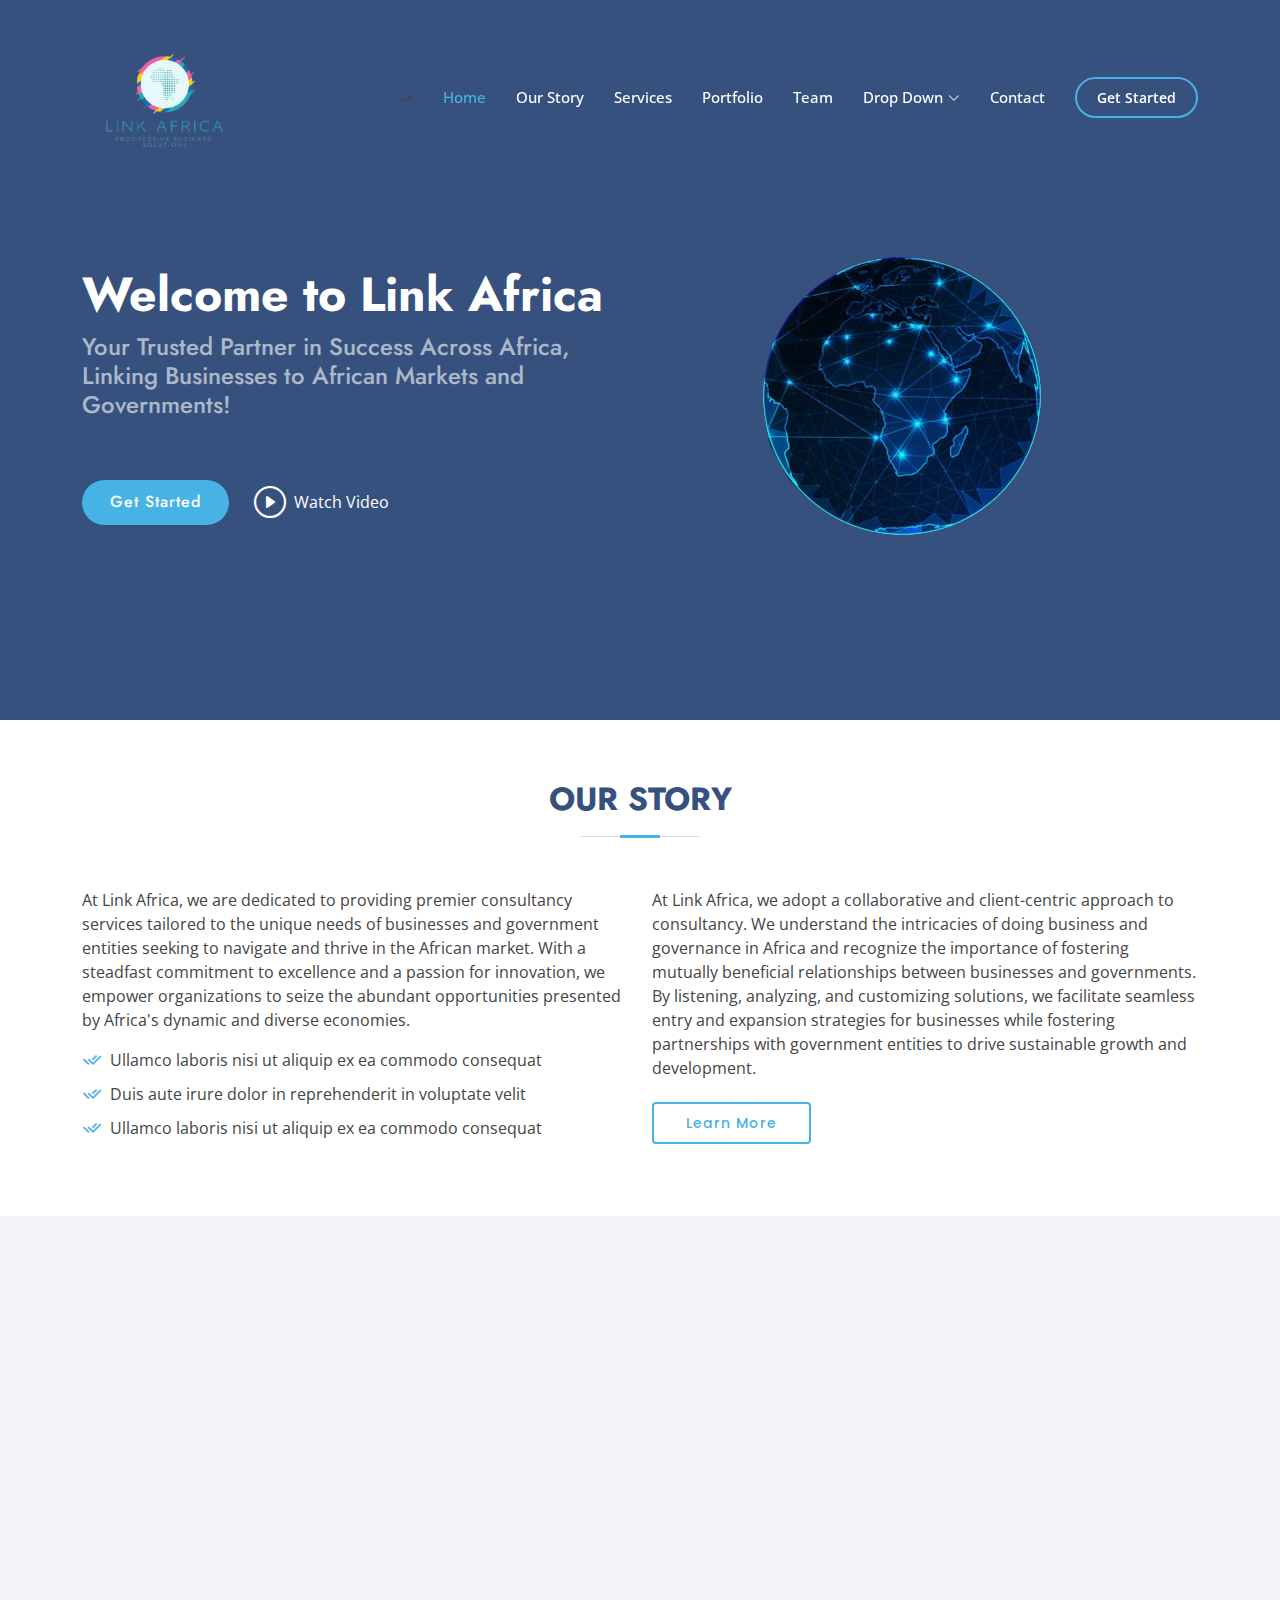
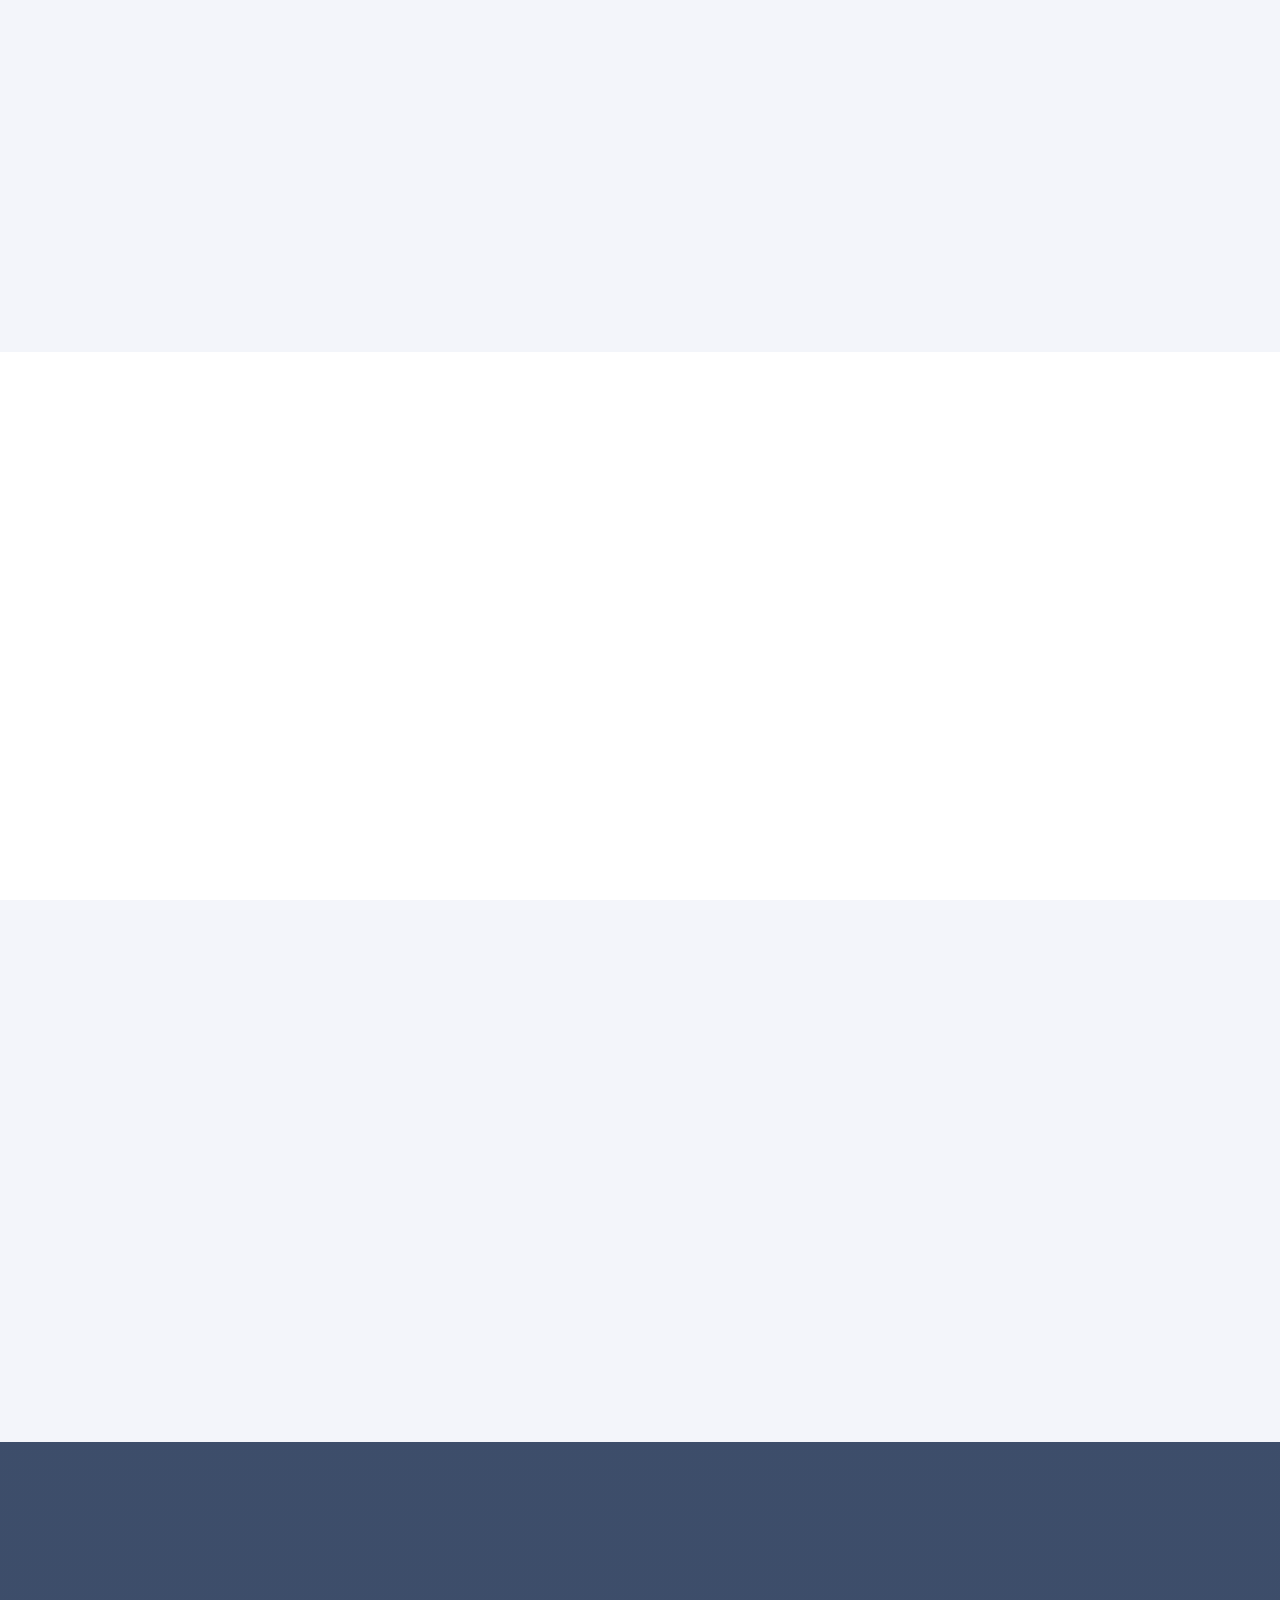
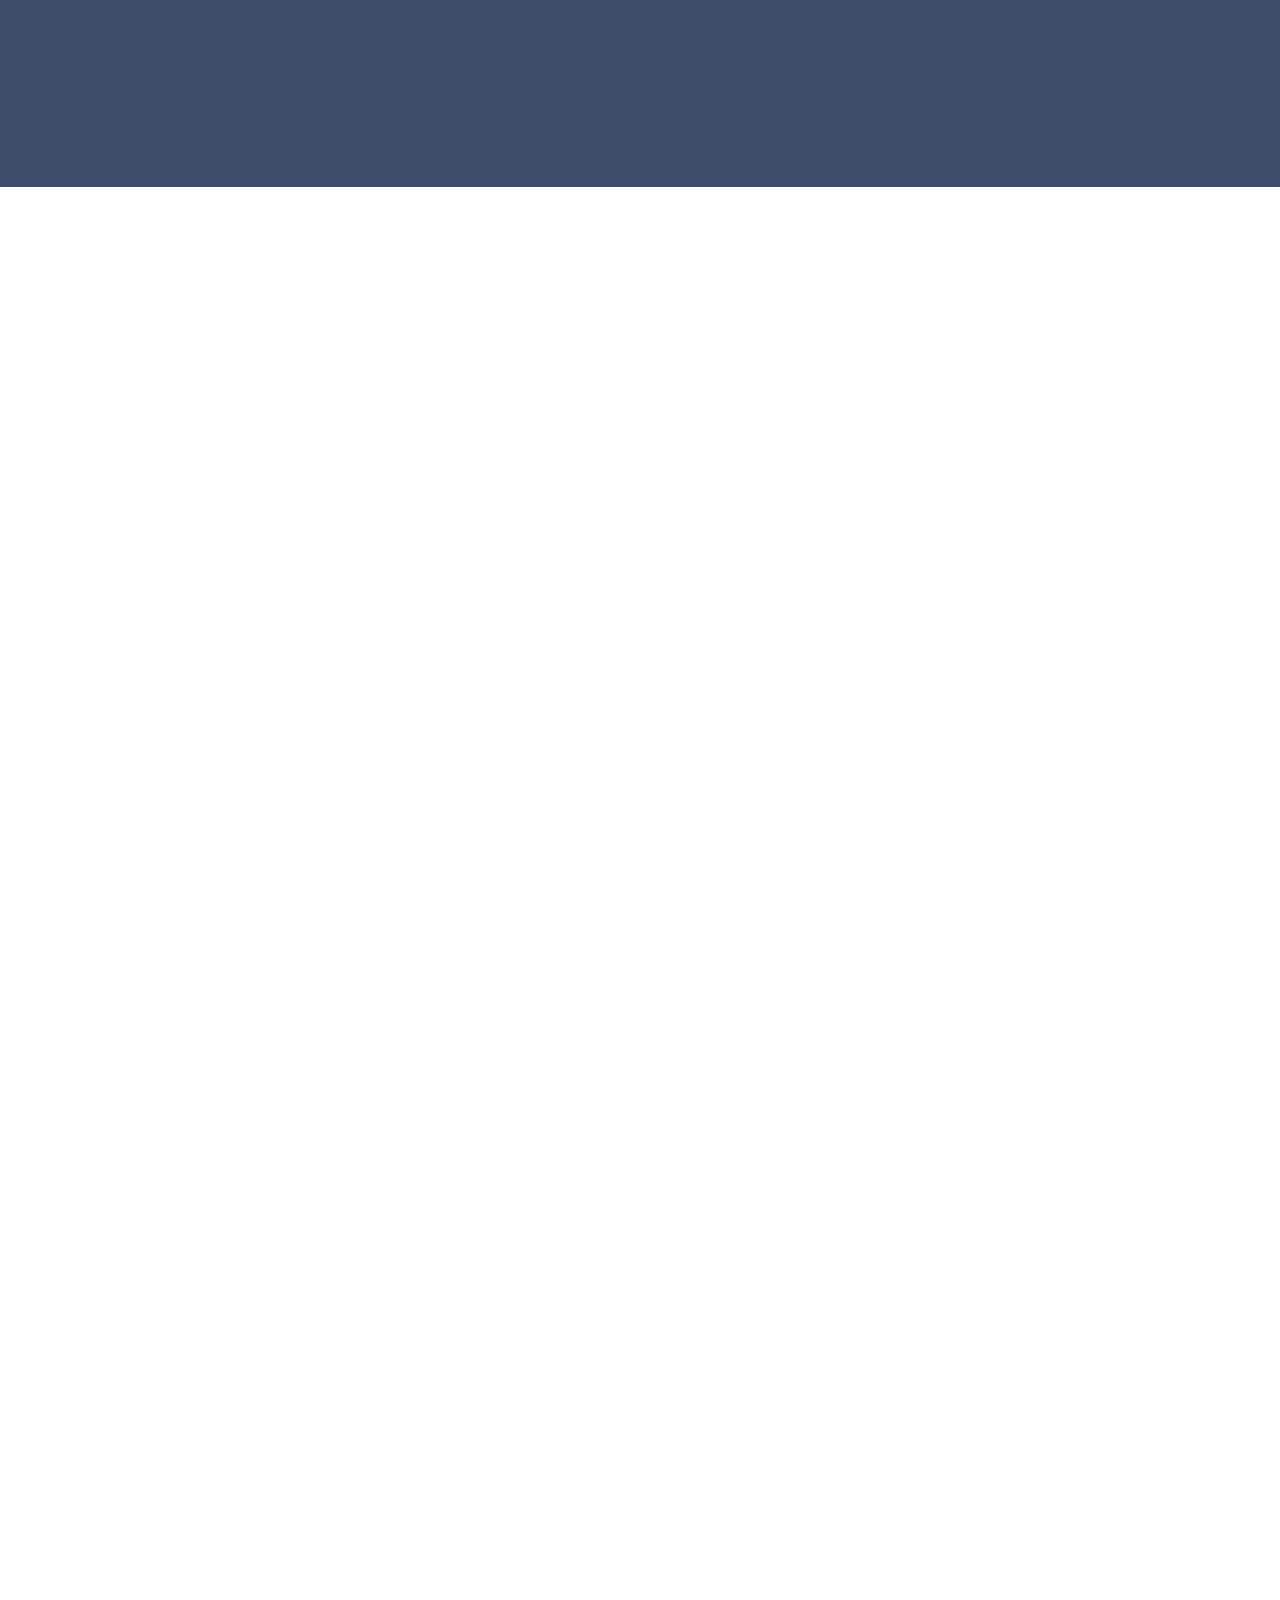
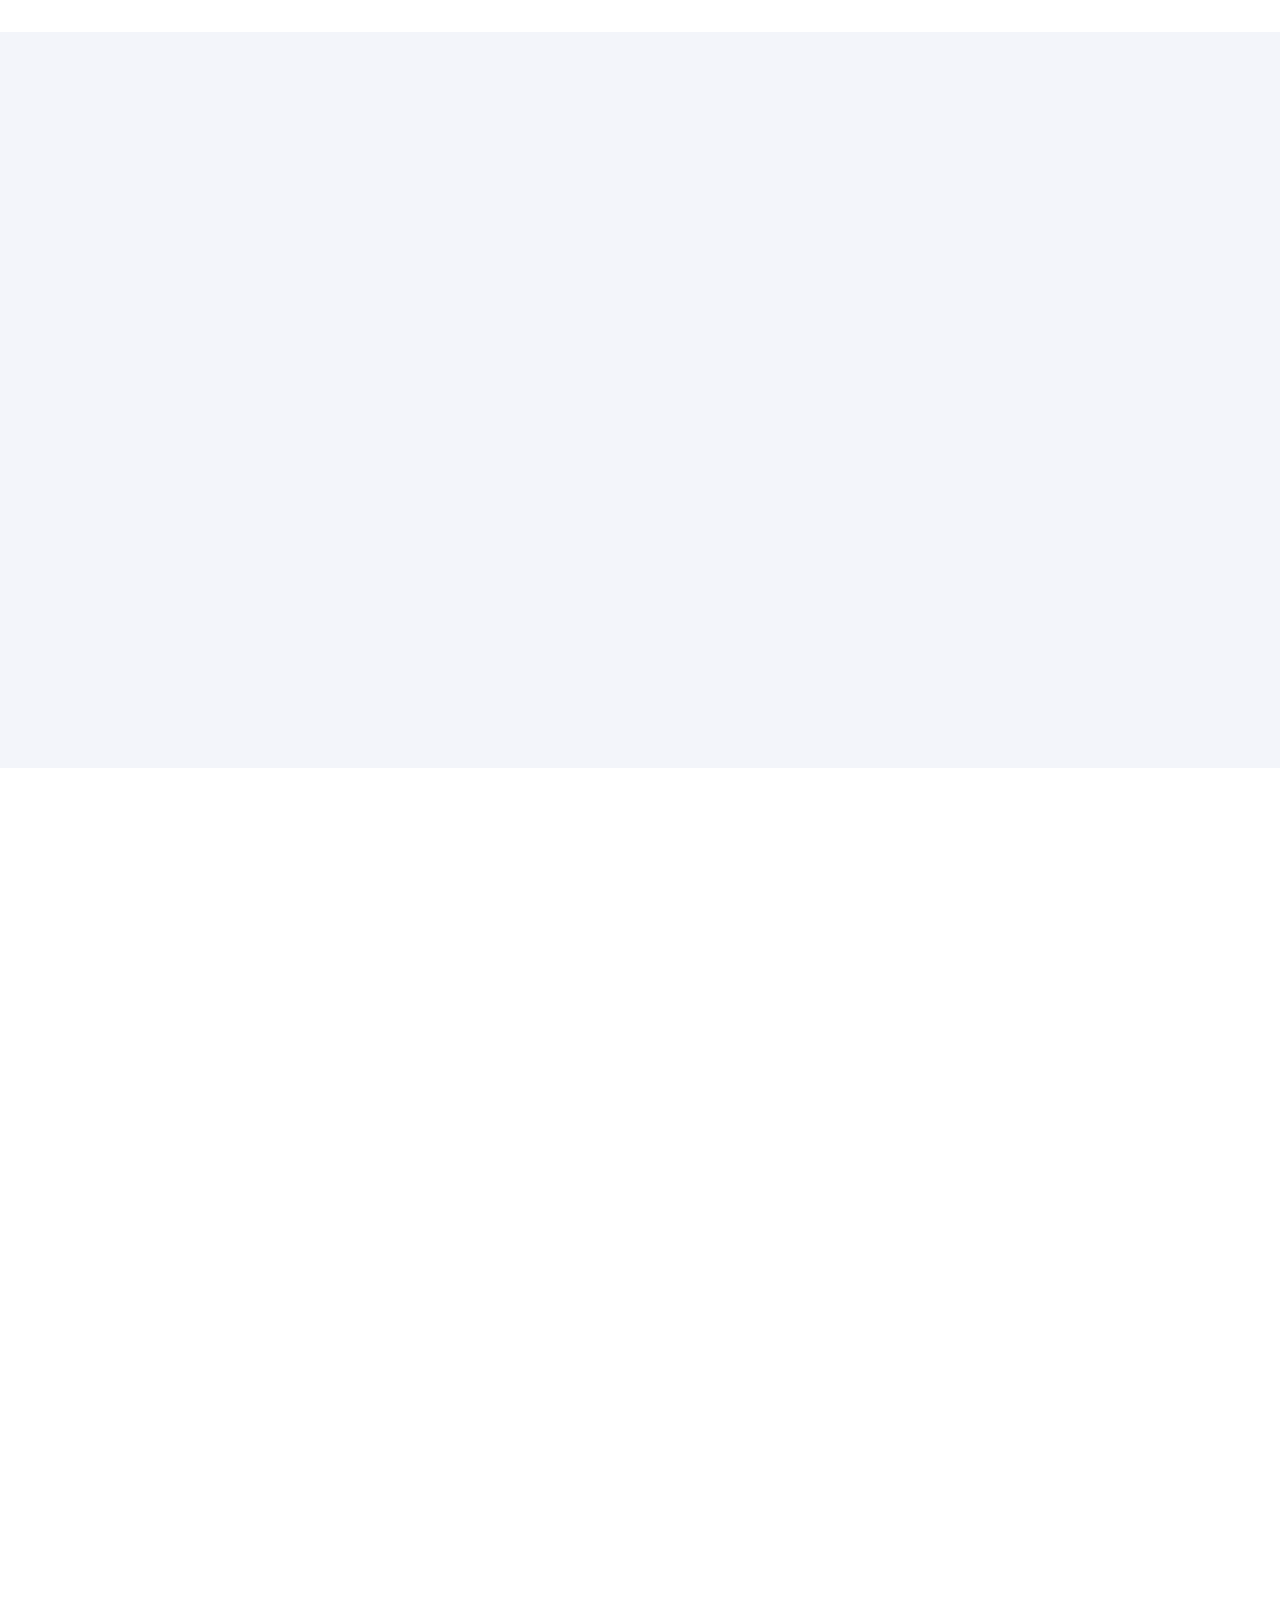
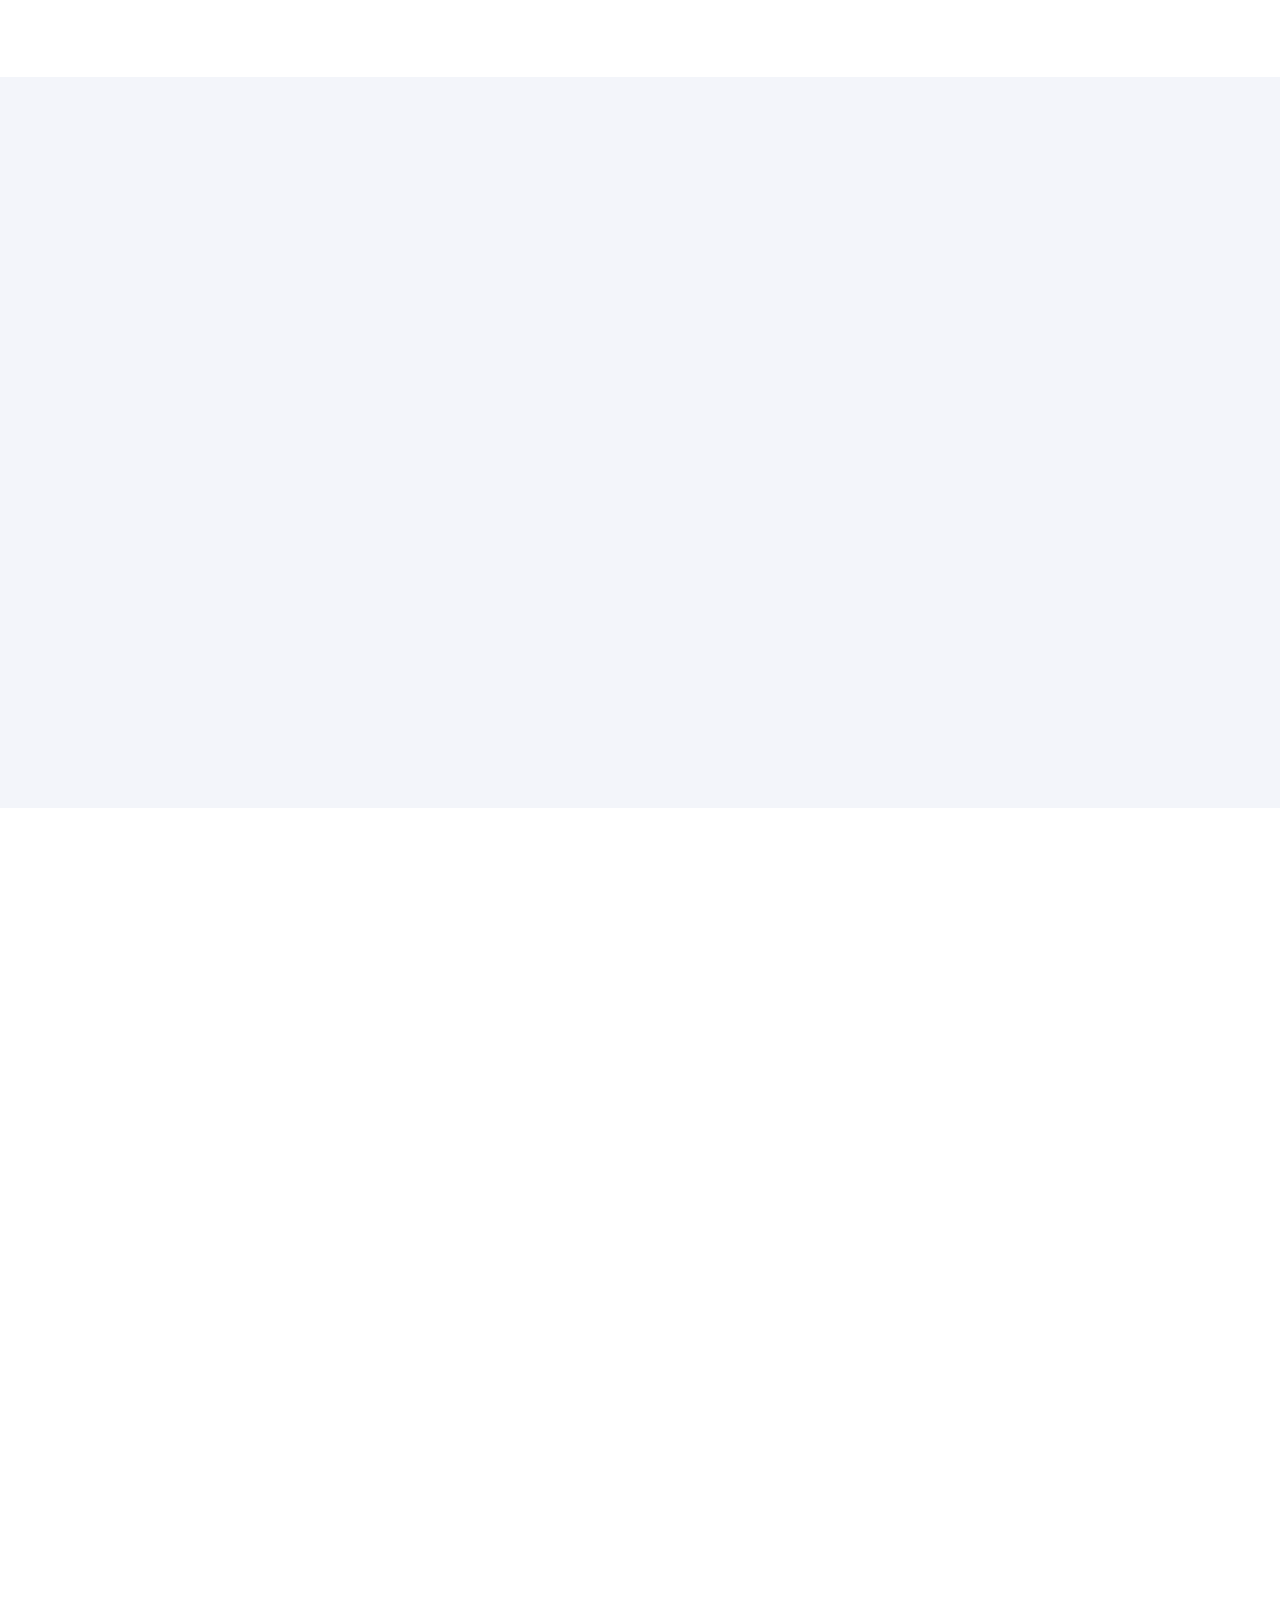
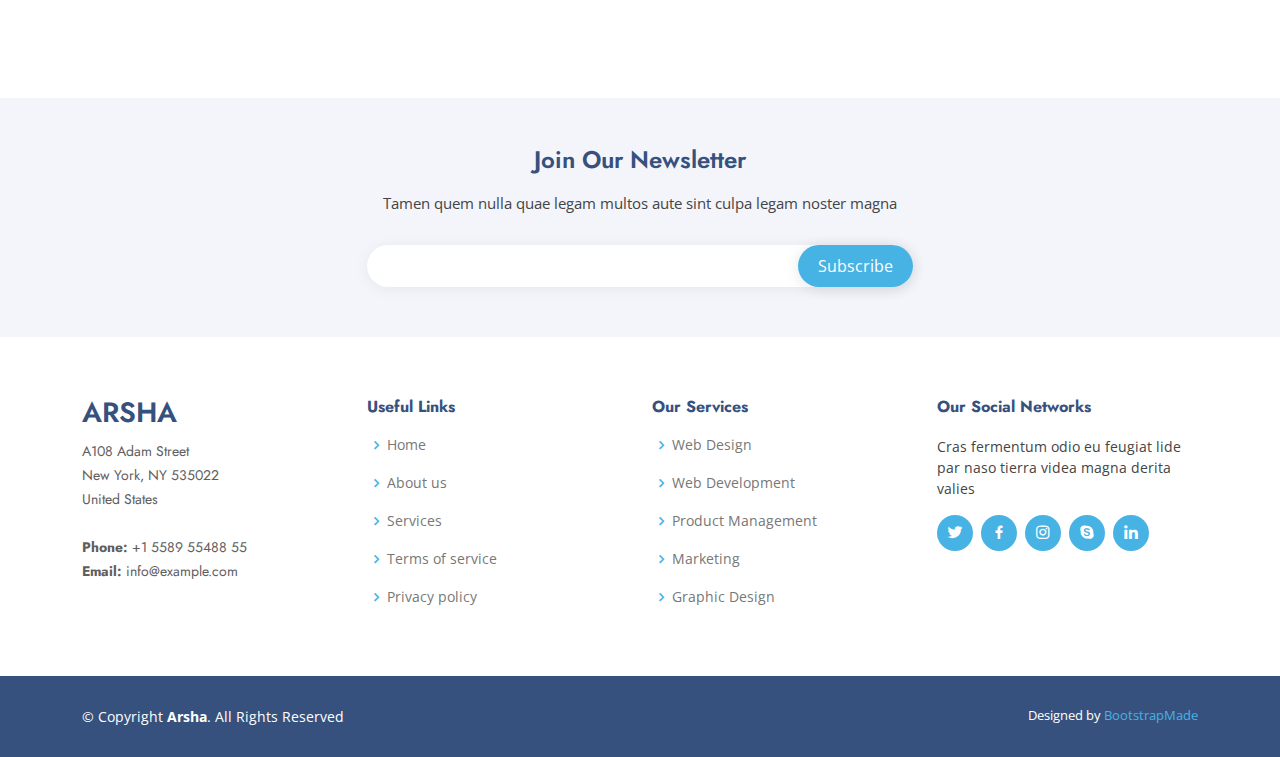
==== index.html @ 9ce6446f "Link Africa" ====
<!DOCTYPE html>
<html lang="en">

<head>
  <meta charset="utf-8">
  <meta content="width=device-width, initial-scale=1.0" name="viewport">

  <title>Link Africa</title>
  <meta content="" name="description">
  <meta content="" name="keywords">

  <!-- Favicons -->
  <link href="assets/img/favicon.png" rel="icon">
  <link href="assets/img/apple-touch-icon.png" rel="apple-touch-icon">

  <!-- Google Fonts -->
  <link href="https://fonts.googleapis.com/css?family=Open+Sans:300,300i,400,400i,600,600i,700,700i|Jost:300,300i,400,400i,500,500i,600,600i,700,700i|Poppins:300,300i,400,400i,500,500i,600,600i,700,700i" rel="stylesheet">

  <!-- Vendor CSS Files -->
  <link href="assets/vendor/aos/aos.css" rel="stylesheet">
  <link href="assets/vendor/bootstrap/css/bootstrap.min.css" rel="stylesheet">
  <link href="assets/vendor/bootstrap-icons/bootstrap-icons.css" rel="stylesheet">
  <link href="assets/vendor/boxicons/css/boxicons.min.css" rel="stylesheet">
  <link href="assets/vendor/glightbox/css/glightbox.min.css" rel="stylesheet">
  <link href="assets/vendor/remixicon/remixicon.css" rel="stylesheet">
  <link href="assets/vendor/swiper/swiper-bundle.min.css" rel="stylesheet">

  <!-- Template Main CSS File -->
  <link href="assets/css/style.css" rel="stylesheet">

  <!-- =======================================================
  * Template Name: Arsha
  * Template URL: https://bootstrapmade.com/arsha-free-bootstrap-html-template-corporate/
  * Updated: Mar 17 2024 with Bootstrap v5.3.3
  * Author: BootstrapMade.com
  * License: https://bootstrapmade.com/license/
  ======================================================== -->
</head>

<body>

  <!-- ======= Header ======= -->
  <header id="header" class="fixed-top ">
    <div class="container d-flex align-items-center">
      <!-- Uncomment below if you prefer to use an image logo -->
      <a href="index.html" class="logo me-auto"><img src="assets/img/logo.png" alt="" class="img-fluid"></a>-->

      <nav id="navbar" class="navbar">
        <ul>
          <li><a class="nav-link scrollto active" href="#hero">Home</a></li>
          <li><a class="nav-link scrollto" href="#about">Our Story</a></li>
          <li><a class="nav-link scrollto" href="#services">Services</a></li>
          <li><a class="nav-link   scrollto" href="#portfolio">Portfolio</a></li>
          <li><a class="nav-link scrollto" href="#team">Team</a></li>
          <li class="dropdown"><a href="#"><span>Drop Down</span> <i class="bi bi-chevron-down"></i></a>
            <ul>
              <li><a href="#">Drop Down 1</a></li>
              <li class="dropdown"><a href="#"><span>Deep Drop Down</span> <i class="bi bi-chevron-right"></i></a>
                <ul>
                  <li><a href="#">Deep Drop Down 1</a></li>
                  <li><a href="#">Deep Drop Down 2</a></li>
                  <li><a href="#">Deep Drop Down 3</a></li>
                  <li><a href="#">Deep Drop Down 4</a></li>
                  <li><a href="#">Deep Drop Down 5</a></li>
                </ul>
              </li>
              <li><a href="#">Drop Down 2</a></li>
              <li><a href="#">Drop Down 3</a></li>
              <li><a href="#">Drop Down 4</a></li>
            </ul>
          </li>
          <li><a class="nav-link scrollto" href="#contact">Contact</a></li>
          <li><a class="getstarted scrollto" href="#about">Get Started</a></li>
        </ul>
        <i class="bi bi-list mobile-nav-toggle"></i>
      </nav><!-- .navbar -->

    </div>
  </header><!-- End Header -->

  <!-- ======= Hero Section ======= -->
  <section id="hero" class="d-flex align-items-center">

    <div class="container">
      <div class="row">
        <div class="col-lg-6 d-flex flex-column justify-content-center pt-4 pt-lg-0 order-2 order-lg-1" data-aos="fade-up" data-aos-delay="200">
          <h1>Welcome to Link Africa</h1>
          <h2>Your Trusted Partner in Success Across Africa, Linking Businesses to African Markets and Governments!
          </h2>
          <div class="d-flex justify-content-center justify-content-lg-start">
            <a href="#about" class="btn-get-started scrollto">Get Started</a>
            <a href="https://www.youtube.com/watch?v=jDDaplaOz7Q" class="glightbox btn-watch-video"><i class="bi bi-play-circle"></i><span>Watch Video</span></a>
          </div>
        </div>
        <div class="col-lg-6 order-1 order-lg-2 hero-img" data-aos="zoom-in" data-aos-delay="200">
          <img src="assets/img/hero-img.png" class="img-fluid animated" alt="">
        </div>
      </div>
    </div>

  </section><!-- End Hero -->

  <main id="main">

    <!-- ======= Clients Section ======= -->


    <!-- ======= About Us Section ======= -->
    <section id="about" class="about">
      <div class="container" data-aos="fade-up">

        <div class="section-title">
          <h2>Our Story</h2>
        </div>

        <div class="row content">
          <div class="col-lg-6">
            <p>
              At Link Africa, we are dedicated to providing premier consultancy services tailored to the unique needs of businesses and government entities seeking to navigate and thrive in the African market. With a steadfast commitment to excellence and a passion for innovation, we empower organizations to seize the abundant opportunities presented by Africa's dynamic and diverse economies.

            </p>
            <ul>
              <li><i class="ri-check-double-line"></i> Ullamco laboris nisi ut aliquip ex ea commodo consequat</li>
              <li><i class="ri-check-double-line"></i> Duis aute irure dolor in reprehenderit in voluptate velit</li>
              <li><i class="ri-check-double-line"></i> Ullamco laboris nisi ut aliquip ex ea commodo consequat</li>
            </ul>
          </div>
          <div class="col-lg-6 pt-4 pt-lg-0">
            <p>
              At Link Africa, we adopt a collaborative and client-centric approach to consultancy. We understand the intricacies of doing business and governance in Africa and recognize the importance of fostering mutually beneficial relationships between businesses and governments. By listening, analyzing, and customizing solutions, we facilitate seamless entry and expansion strategies for businesses while fostering partnerships with government entities to drive sustainable growth and development.

            </p>
            <a href="#" class="btn-learn-more">Learn More</a>
          </div>
        </div>

      </div>
    </section><!-- End About Us Section -->

    <!-- ======= Why Us Section ======= -->
    <section id="why-us" class="why-us section-bg">
      <div class="container-fluid" data-aos="fade-up">

        <div class="row">

          <div class="col-lg-7 d-flex flex-column justify-content-center align-items-stretch  order-2 order-lg-1">

            <div class="content">
              <h3>Eum ipsam laborum deleniti <strong>velit pariatur architecto aut nihil</strong></h3>
              <p>
                Lorem ipsum dolor sit amet, consectetur adipiscing elit, sed do eiusmod tempor incididunt ut labore et dolore magna aliqua. Duis aute irure dolor in reprehenderit
              </p>
            </div>

            <div class="accordion-list">
              <ul>
                <li>
                  <a data-bs-toggle="collapse" class="collapse" data-bs-target="#accordion-list-1"><span>01</span> Non consectetur a erat nam at lectus urna duis? <i class="bx bx-chevron-down icon-show"></i><i class="bx bx-chevron-up icon-close"></i></a>
                  <div id="accordion-list-1" class="collapse show" data-bs-parent=".accordion-list">
                    <p>
                      Feugiat pretium nibh ipsum consequat. Tempus iaculis urna id volutpat lacus laoreet non curabitur gravida. Venenatis lectus magna fringilla urna porttitor rhoncus dolor purus non.
                    </p>
                  </div>
                </li>

                <li>
                  <a data-bs-toggle="collapse" data-bs-target="#accordion-list-2" class="collapsed"><span>02</span> Feugiat scelerisque varius morbi enim nunc? <i class="bx bx-chevron-down icon-show"></i><i class="bx bx-chevron-up icon-close"></i></a>
                  <div id="accordion-list-2" class="collapse" data-bs-parent=".accordion-list">
                    <p>
                      Dolor sit amet consectetur adipiscing elit pellentesque habitant morbi. Id interdum velit laoreet id donec ultrices. Fringilla phasellus faucibus scelerisque eleifend donec pretium. Est pellentesque elit ullamcorper dignissim. Mauris ultrices eros in cursus turpis massa tincidunt dui.
                    </p>
                  </div>
                </li>

                <li>
                  <a data-bs-toggle="collapse" data-bs-target="#accordion-list-3" class="collapsed"><span>03</span> Dolor sit amet consectetur adipiscing elit? <i class="bx bx-chevron-down icon-show"></i><i class="bx bx-chevron-up icon-close"></i></a>
                  <div id="accordion-list-3" class="collapse" data-bs-parent=".accordion-list">
                    <p>
                      Eleifend mi in nulla posuere sollicitudin aliquam ultrices sagittis orci. Faucibus pulvinar elementum integer enim. Sem nulla pharetra diam sit amet nisl suscipit. Rutrum tellus pellentesque eu tincidunt. Lectus urna duis convallis convallis tellus. Urna molestie at elementum eu facilisis sed odio morbi quis
                    </p>
                  </div>
                </li>

              </ul>
            </div>

          </div>

          <div class="col-lg-5 align-items-stretch order-1 order-lg-2 img" style='background-image: url("assets/img/why-us.png");' data-aos="zoom-in" data-aos-delay="150">&nbsp;</div>
        </div>

      </div>
    </section><!-- End Why Us Section -->

    <!-- ======= Skills Section ======= -->
    <section id="skills" class="skills">
      <div class="container" data-aos="fade-up">

        <div class="row">
          <div class="col-lg-6 d-flex align-items-center" data-aos="fade-right" data-aos-delay="100">
            <img src="assets/img/skills.png" class="img-fluid" alt="">
          </div>
          <div class="col-lg-6 pt-4 pt-lg-0 content" data-aos="fade-left" data-aos-delay="100">
            <h3>Voluptatem dignissimos provident quasi corporis voluptates</h3>
            <p class="fst-italic">
              Lorem ipsum dolor sit amet, consectetur adipiscing elit, sed do eiusmod tempor incididunt ut labore et dolore
              magna aliqua.
            </p>

            <div class="skills-content">

              <div class="progress">
                <span class="skill">HTML <i class="val">100%</i></span>
                <div class="progress-bar-wrap">
                  <div class="progress-bar" role="progressbar" aria-valuenow="100" aria-valuemin="0" aria-valuemax="100"></div>
                </div>
              </div>

              <div class="progress">
                <span class="skill">CSS <i class="val">90%</i></span>
                <div class="progress-bar-wrap">
                  <div class="progress-bar" role="progressbar" aria-valuenow="90" aria-valuemin="0" aria-valuemax="100"></div>
                </div>
              </div>

              <div class="progress">
                <span class="skill">JavaScript <i class="val">75%</i></span>
                <div class="progress-bar-wrap">
                  <div class="progress-bar" role="progressbar" aria-valuenow="75" aria-valuemin="0" aria-valuemax="100"></div>
                </div>
              </div>

              <div class="progress">
                <span class="skill">Photoshop <i class="val">55%</i></span>
                <div class="progress-bar-wrap">
                  <div class="progress-bar" role="progressbar" aria-valuenow="55" aria-valuemin="0" aria-valuemax="100"></div>
                </div>
              </div>

            </div>

          </div>
        </div>

      </div>
    </section><!-- End Skills Section -->

    <!-- ======= Services Section ======= -->
    <section id="services" class="services section-bg">
      <div class="container" data-aos="fade-up">

        <div class="section-title">
          <h2>Services</h2>
          <p>Magnam dolores commodi suscipit. Necessitatibus eius consequatur ex aliquid fuga eum quidem. Sit sint consectetur velit. Quisquam quos quisquam cupiditate. Et nemo qui impedit suscipit alias ea. Quia fugiat sit in iste officiis commodi quidem hic quas.</p>
        </div>

        <div class="row">
          <div class="col-xl-3 col-md-6 d-flex align-items-stretch" data-aos="zoom-in" data-aos-delay="100">
            <div class="icon-box">
              <div class="icon"><i class="bx bxl-dribbble"></i></div>
              <h4><a href="">Lorem Ipsum</a></h4>
              <p>Voluptatum deleniti atque corrupti quos dolores et quas molestias excepturi</p>
            </div>
          </div>

          <div class="col-xl-3 col-md-6 d-flex align-items-stretch mt-4 mt-md-0" data-aos="zoom-in" data-aos-delay="200">
            <div class="icon-box">
              <div class="icon"><i class="bx bx-file"></i></div>
              <h4><a href="">Sed ut perspici</a></h4>
              <p>Duis aute irure dolor in reprehenderit in voluptate velit esse cillum dolore</p>
            </div>
          </div>

          <div class="col-xl-3 col-md-6 d-flex align-items-stretch mt-4 mt-xl-0" data-aos="zoom-in" data-aos-delay="300">
            <div class="icon-box">
              <div class="icon"><i class="bx bx-tachometer"></i></div>
              <h4><a href="">Magni Dolores</a></h4>
              <p>Excepteur sint occaecat cupidatat non proident, sunt in culpa qui officia</p>
            </div>
          </div>

          <div class="col-xl-3 col-md-6 d-flex align-items-stretch mt-4 mt-xl-0" data-aos="zoom-in" data-aos-delay="400">
            <div class="icon-box">
              <div class="icon"><i class="bx bx-layer"></i></div>
              <h4><a href="">Nemo Enim</a></h4>
              <p>At vero eos et accusamus et iusto odio dignissimos ducimus qui blanditiis</p>
            </div>
          </div>

        </div>

      </div>
    </section><!-- End Services Section -->

    <!-- ======= Cta Section ======= -->
    <section id="cta" class="cta">
      <div class="container" data-aos="zoom-in">

        <div class="row">
          <div class="col-lg-9 text-center text-lg-start">
            <h3>Call To Action</h3>
            <p> Duis aute irure dolor in reprehenderit in voluptate velit esse cillum dolore eu fugiat nulla pariatur. Excepteur sint occaecat cupidatat non proident, sunt in culpa qui officia deserunt mollit anim id est laborum.</p>
          </div>
          <div class="col-lg-3 cta-btn-container text-center">
            <a class="cta-btn align-middle" href="#">Call To Action</a>
          </div>
        </div>

      </div>
    </section><!-- End Cta Section -->

    <!-- ======= Portfolio Section ======= -->
    <section id="portfolio" class="portfolio">
      <div class="container" data-aos="fade-up">

        <div class="section-title">
          <h2>Portfolio</h2>
          <p>Magnam dolores commodi suscipit. Necessitatibus eius consequatur ex aliquid fuga eum quidem. Sit sint consectetur velit. Quisquam quos quisquam cupiditate. Et nemo qui impedit suscipit alias ea. Quia fugiat sit in iste officiis commodi quidem hic quas.</p>
        </div>

        <ul id="portfolio-flters" class="d-flex justify-content-center" data-aos="fade-up" data-aos-delay="100">
          <li data-filter="*" class="filter-active">All</li>
          <li data-filter=".filter-app">App</li>
          <li data-filter=".filter-card">Card</li>
          <li data-filter=".filter-web">Web</li>
        </ul>

        <div class="row portfolio-container" data-aos="fade-up" data-aos-delay="200">

          <div class="col-lg-4 col-md-6 portfolio-item filter-app">
            <div class="portfolio-img"><img src="assets/img/portfolio/portfolio-1.jpg" class="img-fluid" alt=""></div>
            <div class="portfolio-info">
              <h4>App 1</h4>
              <p>App</p>
              <a href="assets/img/portfolio/portfolio-1.jpg" data-gallery="portfolioGallery" class="portfolio-lightbox preview-link" title="App 1"><i class="bx bx-plus"></i></a>
              <a href="portfolio-details.html" class="details-link" title="More Details"><i class="bx bx-link"></i></a>
            </div>
          </div>

          <div class="col-lg-4 col-md-6 portfolio-item filter-web">
            <div class="portfolio-img"><img src="assets/img/portfolio/portfolio-2.jpg" class="img-fluid" alt=""></div>
            <div class="portfolio-info">
              <h4>Web 3</h4>
              <p>Web</p>
              <a href="assets/img/portfolio/portfolio-2.jpg" data-gallery="portfolioGallery" class="portfolio-lightbox preview-link" title="Web 3"><i class="bx bx-plus"></i></a>
              <a href="portfolio-details.html" class="details-link" title="More Details"><i class="bx bx-link"></i></a>
            </div>
          </div>

          <div class="col-lg-4 col-md-6 portfolio-item filter-app">
            <div class="portfolio-img"><img src="assets/img/portfolio/portfolio-3.jpg" class="img-fluid" alt=""></div>
            <div class="portfolio-info">
              <h4>App 2</h4>
              <p>App</p>
              <a href="assets/img/portfolio/portfolio-3.jpg" data-gallery="portfolioGallery" class="portfolio-lightbox preview-link" title="App 2"><i class="bx bx-plus"></i></a>
              <a href="portfolio-details.html" class="details-link" title="More Details"><i class="bx bx-link"></i></a>
            </div>
          </div>

          <div class="col-lg-4 col-md-6 portfolio-item filter-card">
            <div class="portfolio-img"><img src="assets/img/portfolio/portfolio-4.jpg" class="img-fluid" alt=""></div>
            <div class="portfolio-info">
              <h4>Card 2</h4>
              <p>Card</p>
              <a href="assets/img/portfolio/portfolio-4.jpg" data-gallery="portfolioGallery" class="portfolio-lightbox preview-link" title="Card 2"><i class="bx bx-plus"></i></a>
              <a href="portfolio-details.html" class="details-link" title="More Details"><i class="bx bx-link"></i></a>
            </div>
          </div>

          <div class="col-lg-4 col-md-6 portfolio-item filter-web">
            <div class="portfolio-img"><img src="assets/img/portfolio/portfolio-5.jpg" class="img-fluid" alt=""></div>
            <div class="portfolio-info">
              <h4>Web 2</h4>
              <p>Web</p>
              <a href="assets/img/portfolio/portfolio-5.jpg" data-gallery="portfolioGallery" class="portfolio-lightbox preview-link" title="Web 2"><i class="bx bx-plus"></i></a>
              <a href="portfolio-details.html" class="details-link" title="More Details"><i class="bx bx-link"></i></a>
            </div>
          </div>

          <div class="col-lg-4 col-md-6 portfolio-item filter-app">
            <div class="portfolio-img"><img src="assets/img/portfolio/portfolio-6.jpg" class="img-fluid" alt=""></div>
            <div class="portfolio-info">
              <h4>App 3</h4>
              <p>App</p>
              <a href="assets/img/portfolio/portfolio-6.jpg" data-gallery="portfolioGallery" class="portfolio-lightbox preview-link" title="App 3"><i class="bx bx-plus"></i></a>
              <a href="portfolio-details.html" class="details-link" title="More Details"><i class="bx bx-link"></i></a>
            </div>
          </div>

          <div class="col-lg-4 col-md-6 portfolio-item filter-card">
            <div class="portfolio-img"><img src="assets/img/portfolio/portfolio-7.jpg" class="img-fluid" alt=""></div>
            <div class="portfolio-info">
              <h4>Card 1</h4>
              <p>Card</p>
              <a href="assets/img/portfolio/portfolio-7.jpg" data-gallery="portfolioGallery" class="portfolio-lightbox preview-link" title="Card 1"><i class="bx bx-plus"></i></a>
              <a href="portfolio-details.html" class="details-link" title="More Details"><i class="bx bx-link"></i></a>
            </div>
          </div>

          <div class="col-lg-4 col-md-6 portfolio-item filter-card">
            <div class="portfolio-img"><img src="assets/img/portfolio/portfolio-8.jpg" class="img-fluid" alt=""></div>
            <div class="portfolio-info">
              <h4>Card 3</h4>
              <p>Card</p>
              <a href="assets/img/portfolio/portfolio-8.jpg" data-gallery="portfolioGallery" class="portfolio-lightbox preview-link" title="Card 3"><i class="bx bx-plus"></i></a>
              <a href="portfolio-details.html" class="details-link" title="More Details"><i class="bx bx-link"></i></a>
            </div>
          </div>

          <div class="col-lg-4 col-md-6 portfolio-item filter-web">
            <div class="portfolio-img"><img src="assets/img/portfolio/portfolio-9.jpg" class="img-fluid" alt=""></div>
            <div class="portfolio-info">
              <h4>Web 3</h4>
              <p>Web</p>
              <a href="assets/img/portfolio/portfolio-9.jpg" data-gallery="portfolioGallery" class="portfolio-lightbox preview-link" title="Web 3"><i class="bx bx-plus"></i></a>
              <a href="portfolio-details.html" class="details-link" title="More Details"><i class="bx bx-link"></i></a>
            </div>
          </div>

        </div>

      </div>
    </section><!-- End Portfolio Section -->

    <!-- ======= Team Section ======= -->
    <section id="team" class="team section-bg">
      <div class="container" data-aos="fade-up">

        <div class="section-title">
          <h2>Team</h2>
          <p>Magnam dolores commodi suscipit. Necessitatibus eius consequatur ex aliquid fuga eum quidem. Sit sint consectetur velit. Quisquam quos quisquam cupiditate. Et nemo qui impedit suscipit alias ea. Quia fugiat sit in iste officiis commodi quidem hic quas.</p>
        </div>

        <div class="row">

          <div class="col-lg-6" data-aos="zoom-in" data-aos-delay="100">
            <div class="member d-flex align-items-start">
              <div class="pic"><img src="assets/img/team/team-1.jpg" class="img-fluid" alt=""></div>
              <div class="member-info">
                <h4>Walter White</h4>
                <span>Chief Executive Officer</span>
                <p>Explicabo voluptatem mollitia et repellat qui dolorum quasi</p>
                <div class="social">
                  <a href=""><i class="ri-twitter-fill"></i></a>
                  <a href=""><i class="ri-facebook-fill"></i></a>
                  <a href=""><i class="ri-instagram-fill"></i></a>
                  <a href=""> <i class="ri-linkedin-box-fill"></i> </a>
                </div>
              </div>
            </div>
          </div>

          <div class="col-lg-6 mt-4 mt-lg-0" data-aos="zoom-in" data-aos-delay="200">
            <div class="member d-flex align-items-start">
              <div class="pic"><img src="assets/img/team/team-2.jpg" class="img-fluid" alt=""></div>
              <div class="member-info">
                <h4>Sarah Jhonson</h4>
                <span>Product Manager</span>
                <p>Aut maiores voluptates amet et quis praesentium qui senda para</p>
                <div class="social">
                  <a href=""><i class="ri-twitter-fill"></i></a>
                  <a href=""><i class="ri-facebook-fill"></i></a>
                  <a href=""><i class="ri-instagram-fill"></i></a>
                  <a href=""> <i class="ri-linkedin-box-fill"></i> </a>
                </div>
              </div>
            </div>
          </div>

          <div class="col-lg-6 mt-4" data-aos="zoom-in" data-aos-delay="300">
            <div class="member d-flex align-items-start">
              <div class="pic"><img src="assets/img/team/team-3.jpg" class="img-fluid" alt=""></div>
              <div class="member-info">
                <h4>William Anderson</h4>
                <span>CTO</span>
                <p>Quisquam facilis cum velit laborum corrupti fuga rerum quia</p>
                <div class="social">
                  <a href=""><i class="ri-twitter-fill"></i></a>
                  <a href=""><i class="ri-facebook-fill"></i></a>
                  <a href=""><i class="ri-instagram-fill"></i></a>
                  <a href=""> <i class="ri-linkedin-box-fill"></i> </a>
                </div>
              </div>
            </div>
          </div>

          <div class="col-lg-6 mt-4" data-aos="zoom-in" data-aos-delay="400">
            <div class="member d-flex align-items-start">
              <div class="pic"><img src="assets/img/team/team-4.jpg" class="img-fluid" alt=""></div>
              <div class="member-info">
                <h4>Amanda Jepson</h4>
                <span>Accountant</span>
                <p>Dolorum tempora officiis odit laborum officiis et et accusamus</p>
                <div class="social">
                  <a href=""><i class="ri-twitter-fill"></i></a>
                  <a href=""><i class="ri-facebook-fill"></i></a>
                  <a href=""><i class="ri-instagram-fill"></i></a>
                  <a href=""> <i class="ri-linkedin-box-fill"></i> </a>
                </div>
              </div>
            </div>
          </div>

        </div>

      </div>
    </section><!-- End Team Section -->

    <!-- ======= Pricing Section ======= -->
    <section id="pricing" class="pricing">
      <div class="container" data-aos="fade-up">

        <div class="section-title">
          <h2>Pricing</h2>
          <p>Magnam dolores commodi suscipit. Necessitatibus eius consequatur ex aliquid fuga eum quidem. Sit sint consectetur velit. Quisquam quos quisquam cupiditate. Et nemo qui impedit suscipit alias ea. Quia fugiat sit in iste officiis commodi quidem hic quas.</p>
        </div>

        <div class="row">

          <div class="col-lg-4" data-aos="fade-up" data-aos-delay="100">
            <div class="box">
              <h3>Free Plan</h3>
              <h4><sup>$</sup>0<span>per month</span></h4>
              <ul>
                <li><i class="bx bx-check"></i> Quam adipiscing vitae proin</li>
                <li><i class="bx bx-check"></i> Nec feugiat nisl pretium</li>
                <li><i class="bx bx-check"></i> Nulla at volutpat diam uteera</li>
                <li class="na"><i class="bx bx-x"></i> <span>Pharetra massa massa ultricies</span></li>
                <li class="na"><i class="bx bx-x"></i> <span>Massa ultricies mi quis hendrerit</span></li>
              </ul>
              <a href="#" class="buy-btn">Get Started</a>
            </div>
          </div>

          <div class="col-lg-4 mt-4 mt-lg-0" data-aos="fade-up" data-aos-delay="200">
            <div class="box featured">
              <h3>Business Plan</h3>
              <h4><sup>$</sup>29<span>per month</span></h4>
              <ul>
                <li><i class="bx bx-check"></i> Quam adipiscing vitae proin</li>
                <li><i class="bx bx-check"></i> Nec feugiat nisl pretium</li>
                <li><i class="bx bx-check"></i> Nulla at volutpat diam uteera</li>
                <li><i class="bx bx-check"></i> Pharetra massa massa ultricies</li>
                <li><i class="bx bx-check"></i> Massa ultricies mi quis hendrerit</li>
              </ul>
              <a href="#" class="buy-btn">Get Started</a>
            </div>
          </div>

          <div class="col-lg-4 mt-4 mt-lg-0" data-aos="fade-up" data-aos-delay="300">
            <div class="box">
              <h3>Developer Plan</h3>
              <h4><sup>$</sup>49<span>per month</span></h4>
              <ul>
                <li><i class="bx bx-check"></i> Quam adipiscing vitae proin</li>
                <li><i class="bx bx-check"></i> Nec feugiat nisl pretium</li>
                <li><i class="bx bx-check"></i> Nulla at volutpat diam uteera</li>
                <li><i class="bx bx-check"></i> Pharetra massa massa ultricies</li>
                <li><i class="bx bx-check"></i> Massa ultricies mi quis hendrerit</li>
              </ul>
              <a href="#" class="buy-btn">Get Started</a>
            </div>
          </div>

        </div>

      </div>
    </section><!-- End Pricing Section -->

    <!-- ======= Frequently Asked Questions Section ======= -->
    <section id="faq" class="faq section-bg">
      <div class="container" data-aos="fade-up">

        <div class="section-title">
          <h2>Frequently Asked Questions</h2>
          <p>Magnam dolores commodi suscipit. Necessitatibus eius consequatur ex aliquid fuga eum quidem. Sit sint consectetur velit. Quisquam quos quisquam cupiditate. Et nemo qui impedit suscipit alias ea. Quia fugiat sit in iste officiis commodi quidem hic quas.</p>
        </div>

        <div class="faq-list">
          <ul>
            <li data-aos="fade-up" data-aos-delay="100">
              <i class="bx bx-help-circle icon-help"></i> <a data-bs-toggle="collapse" class="collapse" data-bs-target="#faq-list-1">Non consectetur a erat nam at lectus urna duis? <i class="bx bx-chevron-down icon-show"></i><i class="bx bx-chevron-up icon-close"></i></a>
              <div id="faq-list-1" class="collapse show" data-bs-parent=".faq-list">
                <p>
                  Feugiat pretium nibh ipsum consequat. Tempus iaculis urna id volutpat lacus laoreet non curabitur gravida. Venenatis lectus magna fringilla urna porttitor rhoncus dolor purus non.
                </p>
              </div>
            </li>

            <li data-aos="fade-up" data-aos-delay="200">
              <i class="bx bx-help-circle icon-help"></i> <a data-bs-toggle="collapse" data-bs-target="#faq-list-2" class="collapsed">Feugiat scelerisque varius morbi enim nunc? <i class="bx bx-chevron-down icon-show"></i><i class="bx bx-chevron-up icon-close"></i></a>
              <div id="faq-list-2" class="collapse" data-bs-parent=".faq-list">
                <p>
                  Dolor sit amet consectetur adipiscing elit pellentesque habitant morbi. Id interdum velit laoreet id donec ultrices. Fringilla phasellus faucibus scelerisque eleifend donec pretium. Est pellentesque elit ullamcorper dignissim. Mauris ultrices eros in cursus turpis massa tincidunt dui.
                </p>
              </div>
            </li>

            <li data-aos="fade-up" data-aos-delay="300">
              <i class="bx bx-help-circle icon-help"></i> <a data-bs-toggle="collapse" data-bs-target="#faq-list-3" class="collapsed">Dolor sit amet consectetur adipiscing elit? <i class="bx bx-chevron-down icon-show"></i><i class="bx bx-chevron-up icon-close"></i></a>
              <div id="faq-list-3" class="collapse" data-bs-parent=".faq-list">
                <p>
                  Eleifend mi in nulla posuere sollicitudin aliquam ultrices sagittis orci. Faucibus pulvinar elementum integer enim. Sem nulla pharetra diam sit amet nisl suscipit. Rutrum tellus pellentesque eu tincidunt. Lectus urna duis convallis convallis tellus. Urna molestie at elementum eu facilisis sed odio morbi quis
                </p>
              </div>
            </li>

            <li data-aos="fade-up" data-aos-delay="400">
              <i class="bx bx-help-circle icon-help"></i> <a data-bs-toggle="collapse" data-bs-target="#faq-list-4" class="collapsed">Tempus quam pellentesque nec nam aliquam sem et tortor consequat? <i class="bx bx-chevron-down icon-show"></i><i class="bx bx-chevron-up icon-close"></i></a>
              <div id="faq-list-4" class="collapse" data-bs-parent=".faq-list">
                <p>
                  Molestie a iaculis at erat pellentesque adipiscing commodo. Dignissim suspendisse in est ante in. Nunc vel risus commodo viverra maecenas accumsan. Sit amet nisl suscipit adipiscing bibendum est. Purus gravida quis blandit turpis cursus in.
                </p>
              </div>
            </li>

            <li data-aos="fade-up" data-aos-delay="500">
              <i class="bx bx-help-circle icon-help"></i> <a data-bs-toggle="collapse" data-bs-target="#faq-list-5" class="collapsed">Tortor vitae purus faucibus ornare. Varius vel pharetra vel turpis nunc eget lorem dolor? <i class="bx bx-chevron-down icon-show"></i><i class="bx bx-chevron-up icon-close"></i></a>
              <div id="faq-list-5" class="collapse" data-bs-parent=".faq-list">
                <p>
                  Laoreet sit amet cursus sit amet dictum sit amet justo. Mauris vitae ultricies leo integer malesuada nunc vel. Tincidunt eget nullam non nisi est sit amet. Turpis nunc eget lorem dolor sed. Ut venenatis tellus in metus vulputate eu scelerisque.
                </p>
              </div>
            </li>

          </ul>
        </div>

      </div>
    </section><!-- End Frequently Asked Questions Section -->

    <!-- ======= Contact Section ======= -->
    <section id="contact" class="contact">
      <div class="container" data-aos="fade-up">

        <div class="section-title">
          <h2>Contact</h2>
          <p>Magnam dolores commodi suscipit. Necessitatibus eius consequatur ex aliquid fuga eum quidem. Sit sint consectetur velit. Quisquam quos quisquam cupiditate. Et nemo qui impedit suscipit alias ea. Quia fugiat sit in iste officiis commodi quidem hic quas.</p>
        </div>

        <div class="row">

          <div class="col-lg-5 d-flex align-items-stretch">
            <div class="info">
              <div class="address">
                <i class="bi bi-geo-alt"></i>
                <h4>Location:</h4>
                <p>A108 Adam Street, New York, NY 535022</p>
              </div>

              <div class="email">
                <i class="bi bi-envelope"></i>
                <h4>Email:</h4>
                <p>info@example.com</p>
              </div>

              <div class="phone">
                <i class="bi bi-phone"></i>
                <h4>Call:</h4>
                <p>+1 5589 55488 55s</p>
              </div>

              <iframe src="https://www.google.com/maps/embed?pb=!1m14!1m8!1m3!1d12097.433213460943!2d-74.0062269!3d40.7101282!3m2!1i1024!2i768!4f13.1!3m3!1m2!1s0x0%3A0xb89d1fe6bc499443!2sDowntown+Conference+Center!5e0!3m2!1smk!2sbg!4v1539943755621" frameborder="0" style="border:0; width: 100%; height: 290px;" allowfullscreen></iframe>
            </div>

          </div>

          <div class="col-lg-7 mt-5 mt-lg-0 d-flex align-items-stretch">
            <form action="forms/contact.php" method="post" role="form" class="php-email-form">
              <div class="row">
                <div class="form-group col-md-6">
                  <label for="name">Your Name</label>
                  <input type="text" name="name" class="form-control" id="name" required>
                </div>
                <div class="form-group col-md-6">
                  <label for="name">Your Email</label>
                  <input type="email" class="form-control" name="email" id="email" required>
                </div>
              </div>
              <div class="form-group">
                <label for="name">Subject</label>
                <input type="text" class="form-control" name="subject" id="subject" required>
              </div>
              <div class="form-group">
                <label for="name">Message</label>
                <textarea class="form-control" name="message" rows="10" required></textarea>
              </div>
              <div class="my-3">
                <div class="loading">Loading</div>
                <div class="error-message"></div>
                <div class="sent-message">Your message has been sent. Thank you!</div>
              </div>
              <div class="text-center"><button type="submit">Send Message</button></div>
            </form>
          </div>

        </div>

      </div>
    </section><!-- End Contact Section -->

  </main><!-- End #main -->

  <!-- ======= Footer ======= -->
  <footer id="footer">

    <div class="footer-newsletter">
      <div class="container">
        <div class="row justify-content-center">
          <div class="col-lg-6">
            <h4>Join Our Newsletter</h4>
            <p>Tamen quem nulla quae legam multos aute sint culpa legam noster magna</p>
            <form action="" method="post">
              <input type="email" name="email"><input type="submit" value="Subscribe">
            </form>
          </div>
        </div>
      </div>
    </div>

    <div class="footer-top">
      <div class="container">
        <div class="row">

          <div class="col-lg-3 col-md-6 footer-contact">
            <h3>Arsha</h3>
            <p>
              A108 Adam Street <br>
              New York, NY 535022<br>
              United States <br><br>
              <strong>Phone:</strong> +1 5589 55488 55<br>
              <strong>Email:</strong> info@example.com<br>
            </p>
          </div>

          <div class="col-lg-3 col-md-6 footer-links">
            <h4>Useful Links</h4>
            <ul>
              <li><i class="bx bx-chevron-right"></i> <a href="#">Home</a></li>
              <li><i class="bx bx-chevron-right"></i> <a href="#">About us</a></li>
              <li><i class="bx bx-chevron-right"></i> <a href="#">Services</a></li>
              <li><i class="bx bx-chevron-right"></i> <a href="#">Terms of service</a></li>
              <li><i class="bx bx-chevron-right"></i> <a href="#">Privacy policy</a></li>
            </ul>
          </div>

          <div class="col-lg-3 col-md-6 footer-links">
            <h4>Our Services</h4>
            <ul>
              <li><i class="bx bx-chevron-right"></i> <a href="#">Web Design</a></li>
              <li><i class="bx bx-chevron-right"></i> <a href="#">Web Development</a></li>
              <li><i class="bx bx-chevron-right"></i> <a href="#">Product Management</a></li>
              <li><i class="bx bx-chevron-right"></i> <a href="#">Marketing</a></li>
              <li><i class="bx bx-chevron-right"></i> <a href="#">Graphic Design</a></li>
            </ul>
          </div>

          <div class="col-lg-3 col-md-6 footer-links">
            <h4>Our Social Networks</h4>
            <p>Cras fermentum odio eu feugiat lide par naso tierra videa magna derita valies</p>
            <div class="social-links mt-3">
              <a href="#" class="twitter"><i class="bx bxl-twitter"></i></a>
              <a href="#" class="facebook"><i class="bx bxl-facebook"></i></a>
              <a href="#" class="instagram"><i class="bx bxl-instagram"></i></a>
              <a href="#" class="google-plus"><i class="bx bxl-skype"></i></a>
              <a href="#" class="linkedin"><i class="bx bxl-linkedin"></i></a>
            </div>
          </div>

        </div>
      </div>
    </div>

    <div class="container footer-bottom clearfix">
      <div class="copyright">
        &copy; Copyright <strong><span>Arsha</span></strong>. All Rights Reserved
      </div>
      <div class="credits">
        <!-- All the links in the footer should remain intact. -->
        <!-- You can delete the links only if you purchased the pro version. -->
        <!-- Licensing information: https://bootstrapmade.com/license/ -->
        <!-- Purchase the pro version with working PHP/AJAX contact form: https://bootstrapmade.com/arsha-free-bootstrap-html-template-corporate/ -->
        Designed by <a href="https://bootstrapmade.com/">BootstrapMade</a>
      </div>
    </div>
  </footer><!-- End Footer -->

  <div id="preloader"></div>
  <a href="#" class="back-to-top d-flex align-items-center justify-content-center"><i class="bi bi-arrow-up-short"></i></a>

  <!-- Vendor JS Files -->
  <script src="assets/vendor/aos/aos.js"></script>
  <script src="assets/vendor/bootstrap/js/bootstrap.bundle.min.js"></script>
  <script src="assets/vendor/glightbox/js/glightbox.min.js"></script>
  <script src="assets/vendor/isotope-layout/isotope.pkgd.min.js"></script>
  <script src="assets/vendor/swiper/swiper-bundle.min.js"></script>
  <script src="assets/vendor/waypoints/noframework.waypoints.js"></script>
  <script src="assets/vendor/php-email-form/validate.js"></script>

  <!-- Template Main JS File -->
  <script src="assets/js/main.js"></script>

</body>

</html>
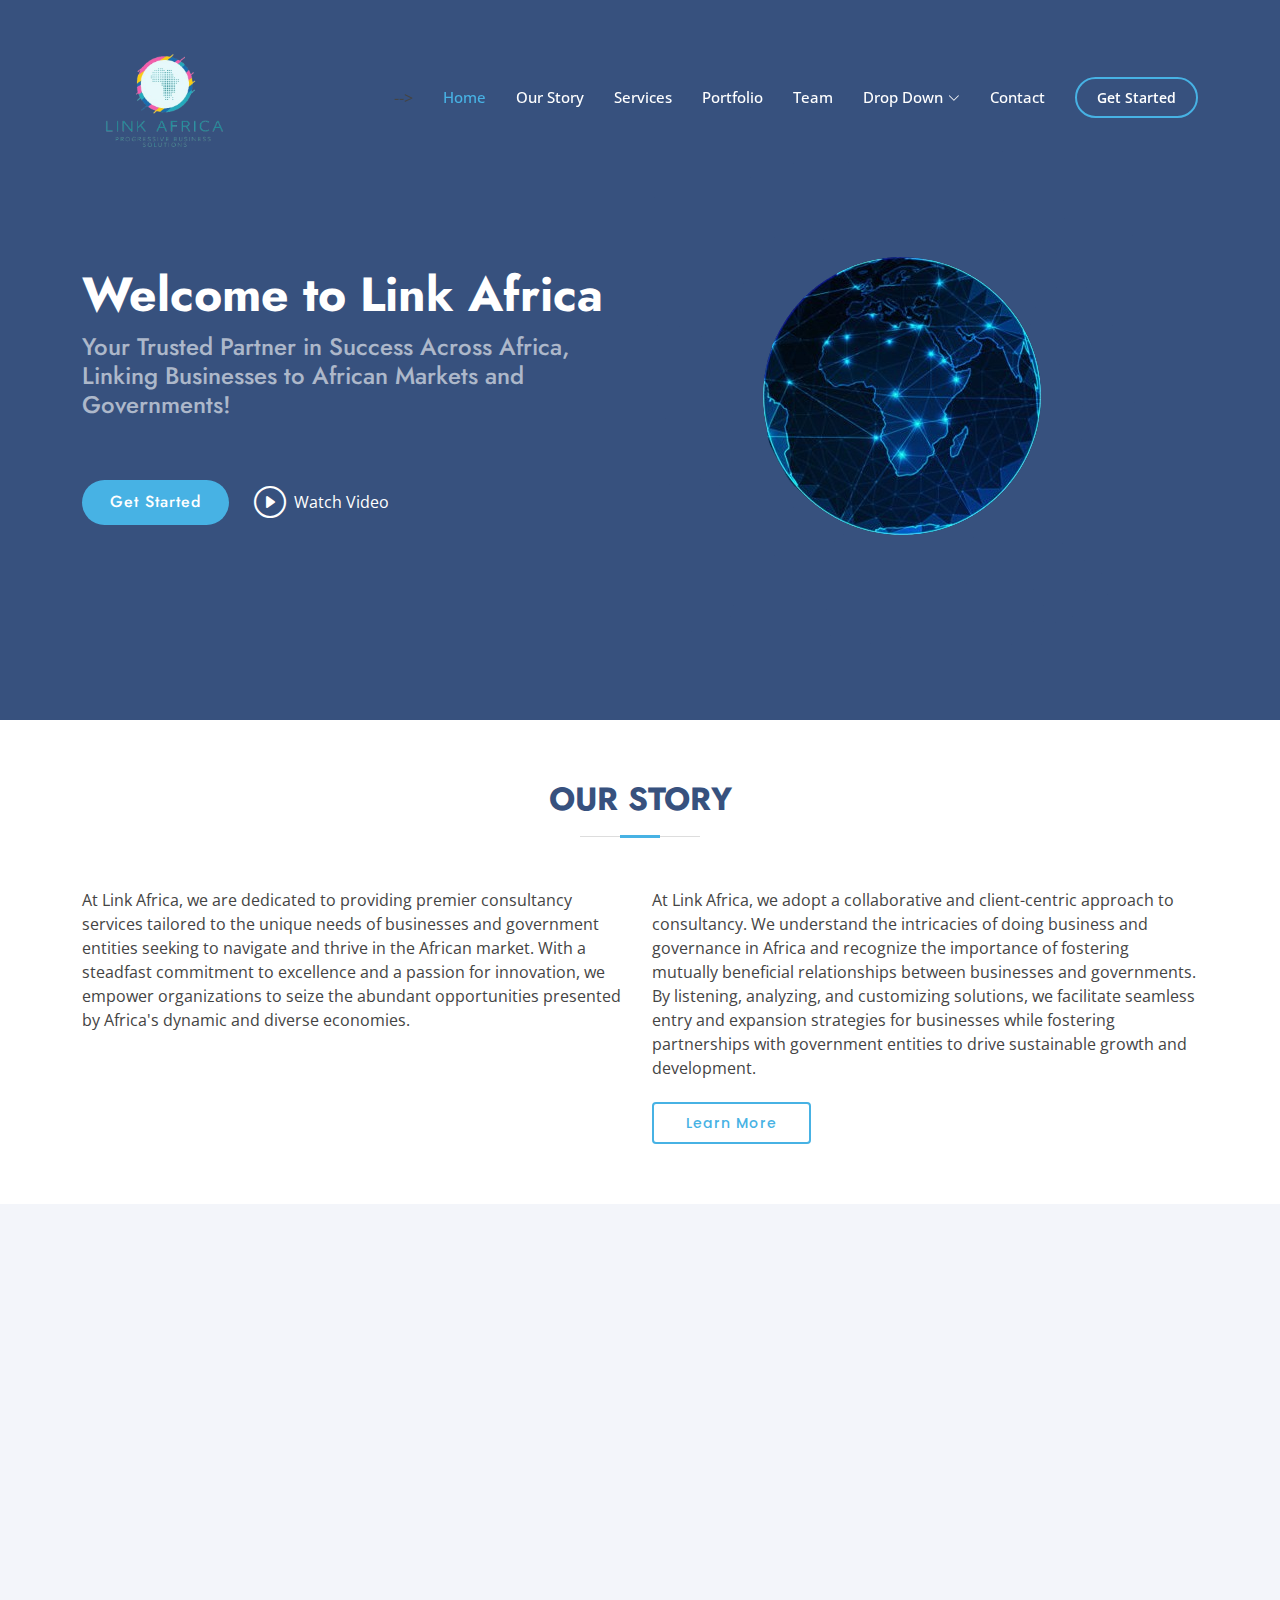
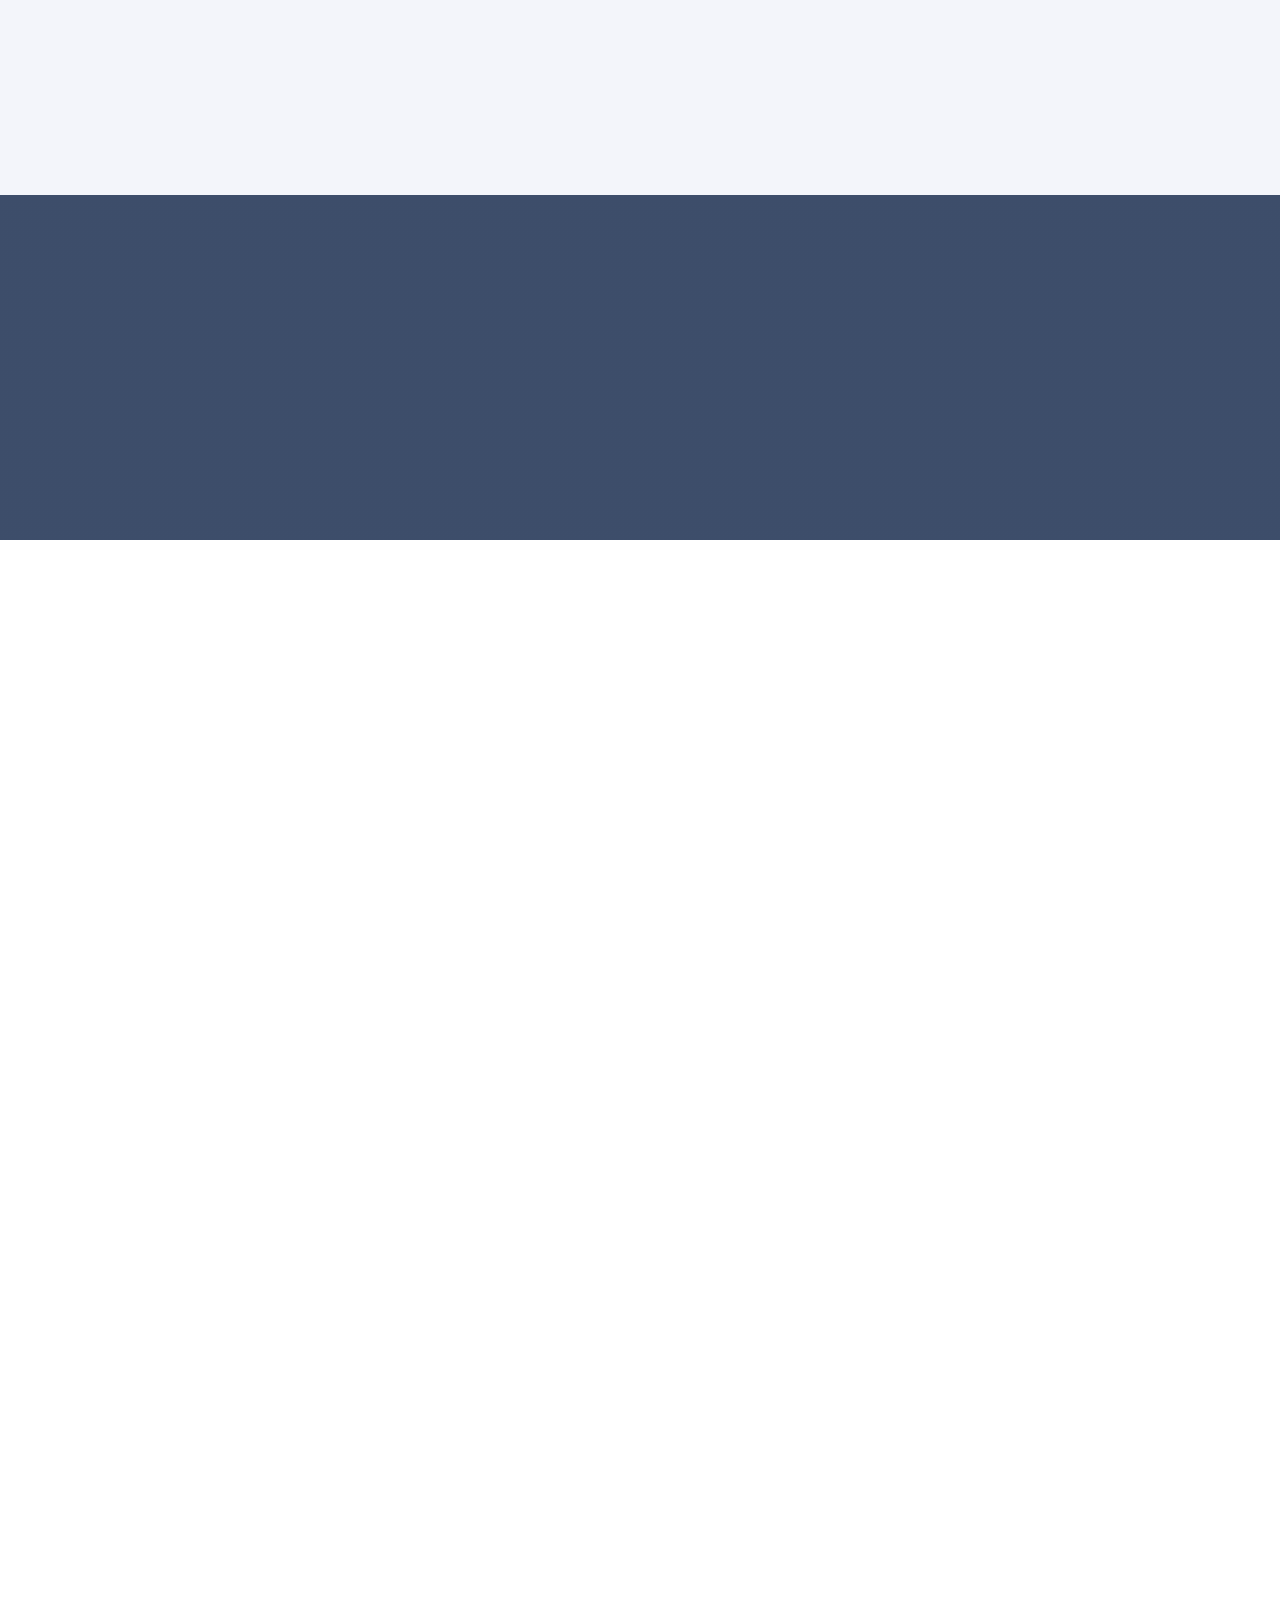
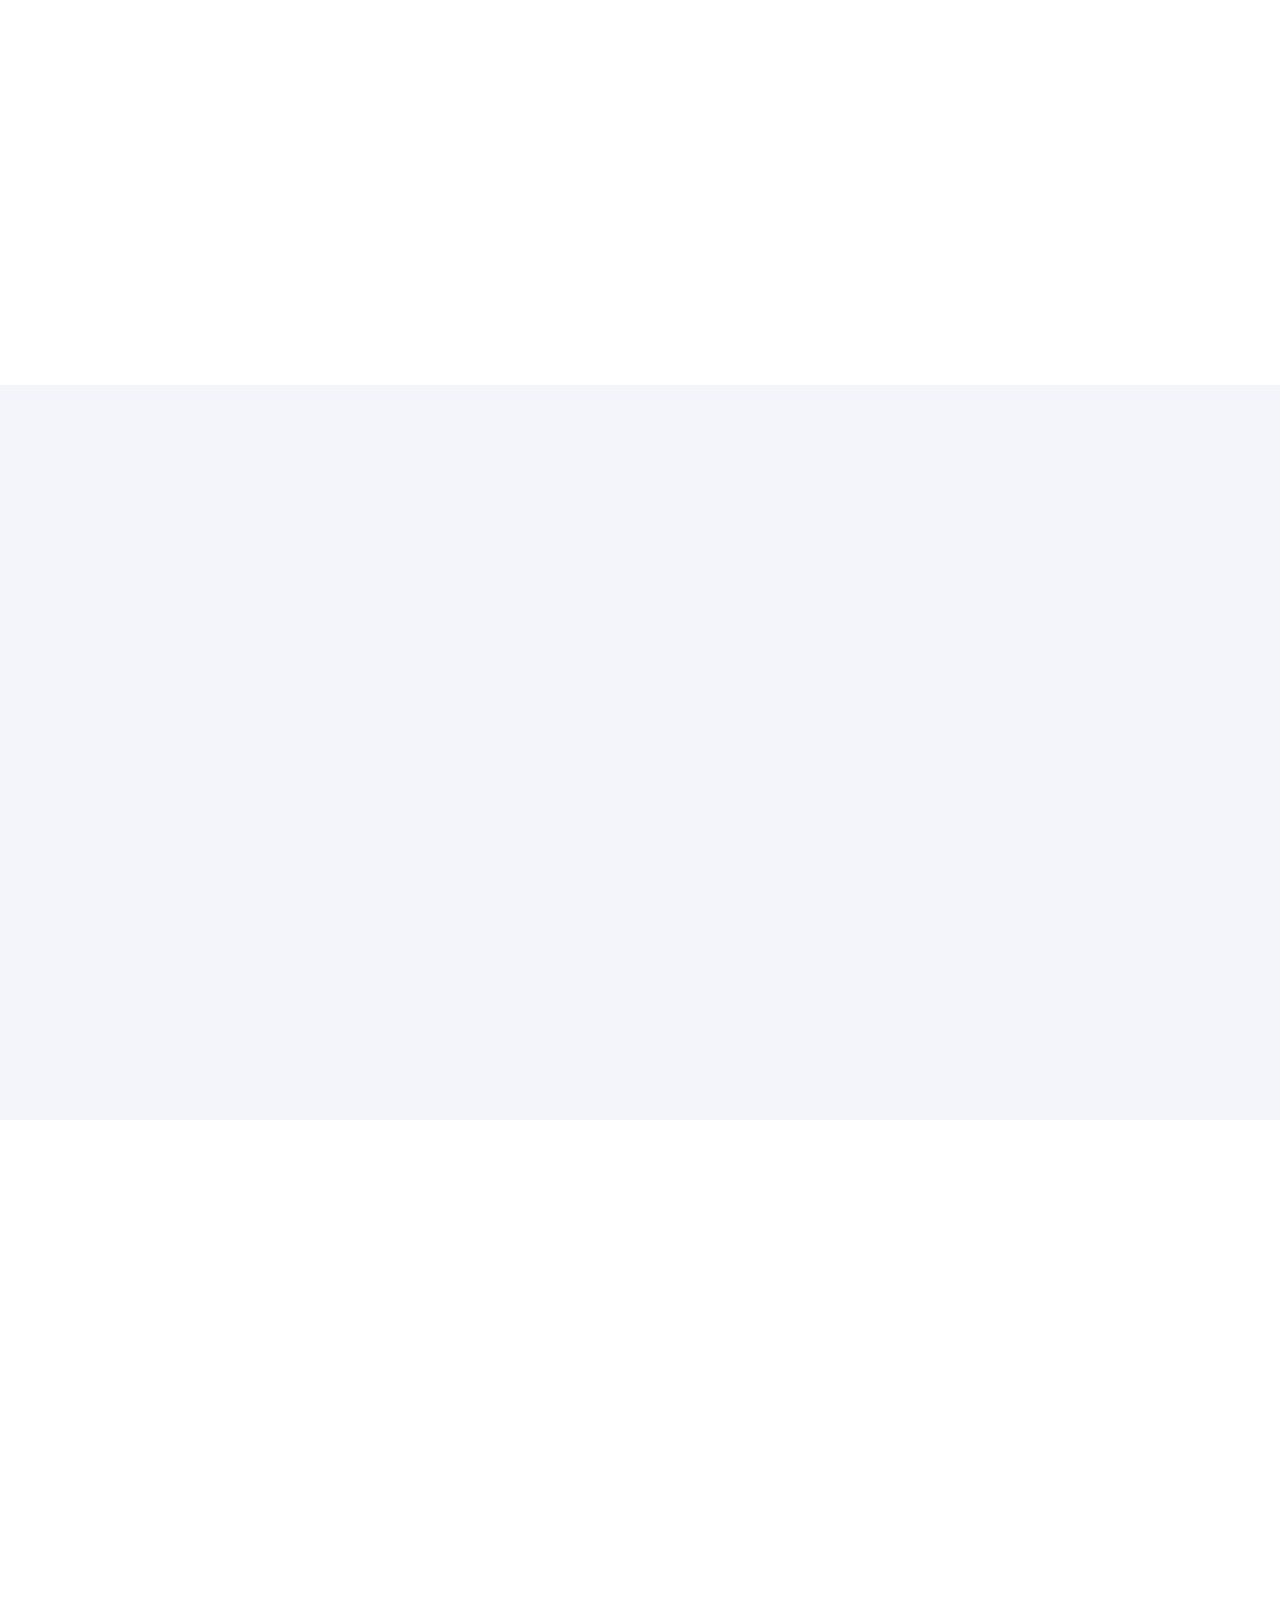
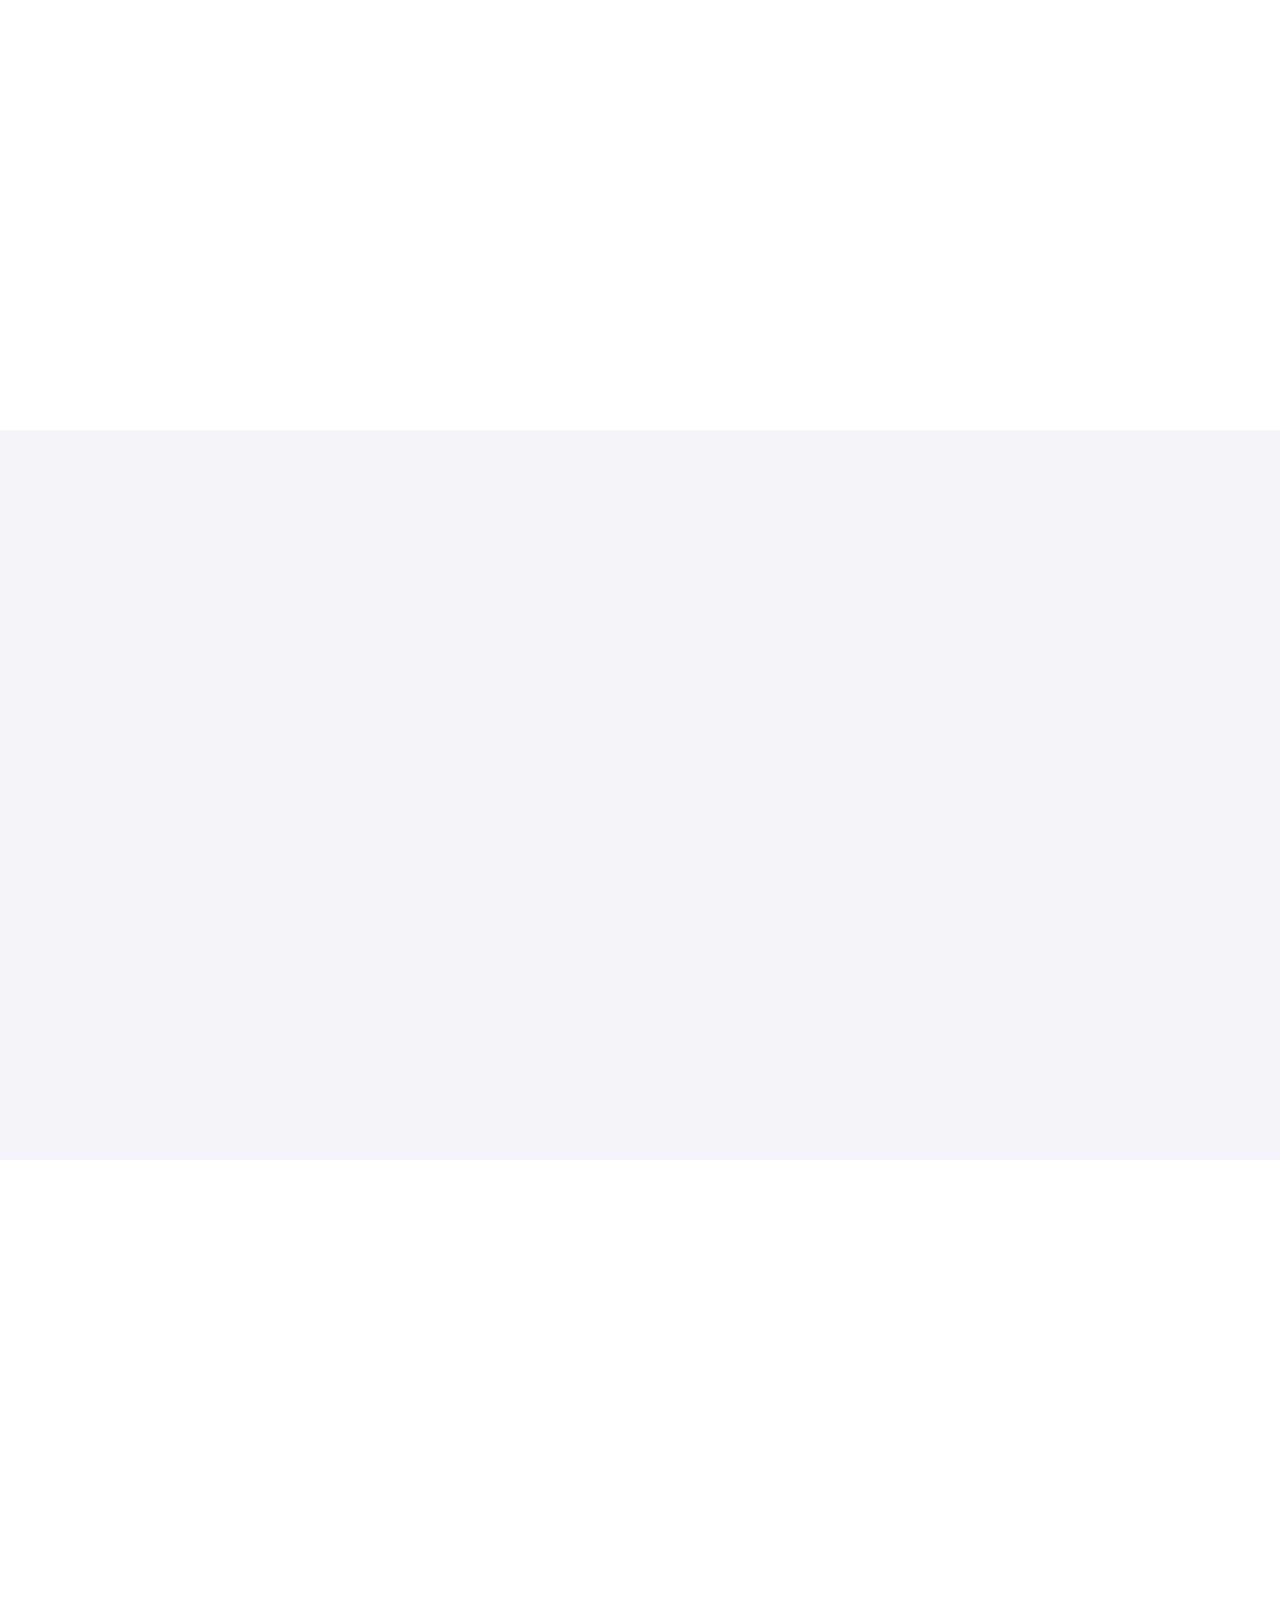
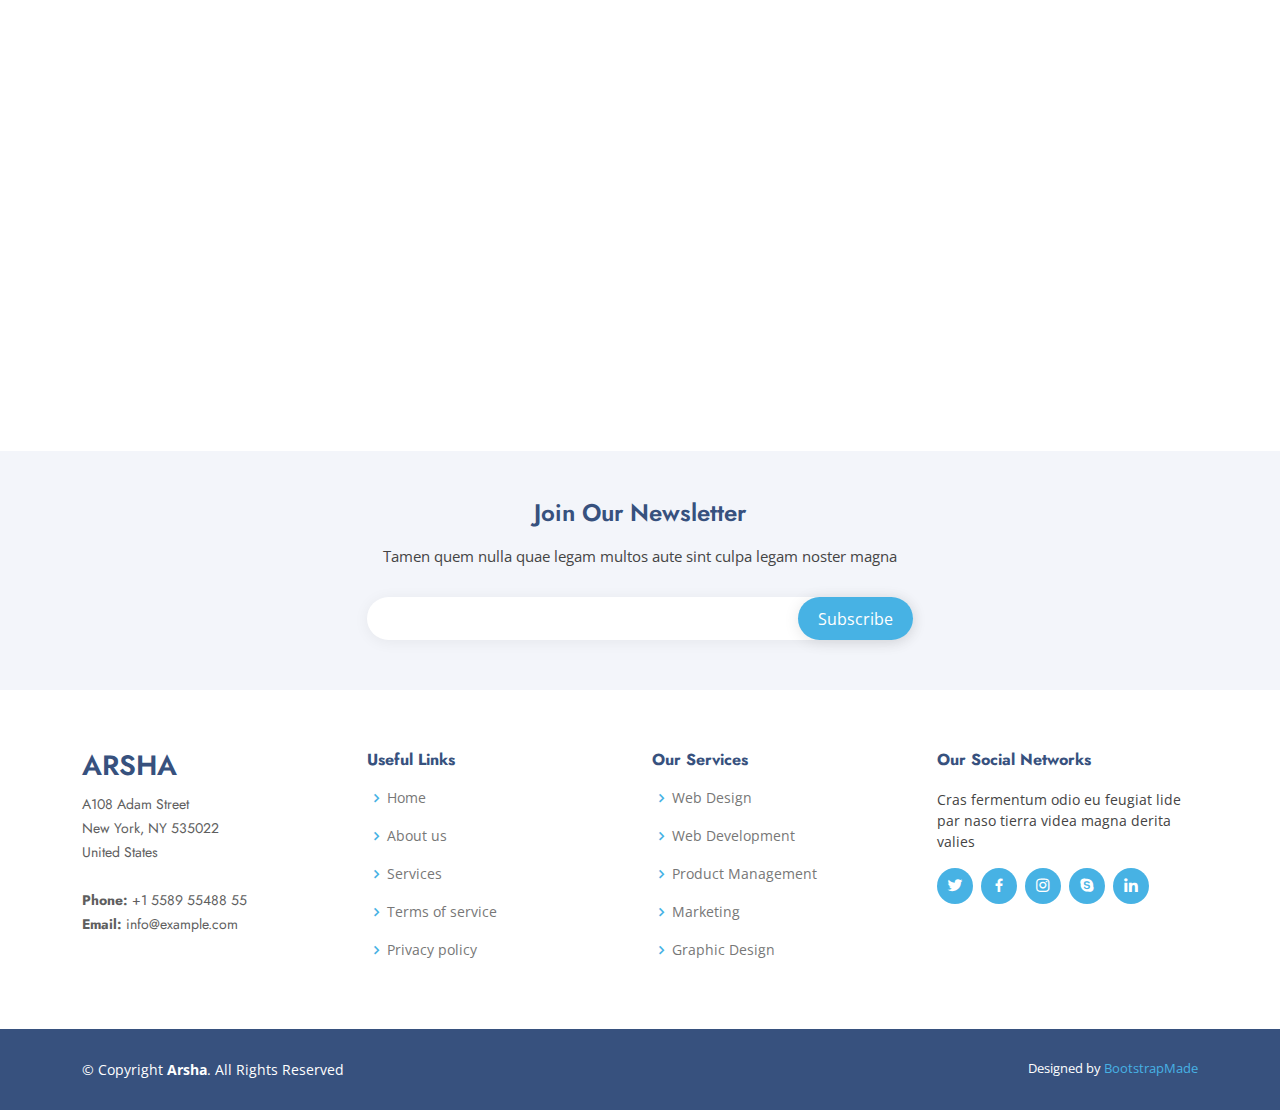
==== commit c0b784da: "LinkAfrica" ====
--- a/index.html
+++ b/index.html
@@ -119,11 +119,6 @@
               At Link Africa, we are dedicated to providing premier consultancy services tailored to the unique needs of businesses and government entities seeking to navigate and thrive in the African market. With a steadfast commitment to excellence and a passion for innovation, we empower organizations to seize the abundant opportunities presented by Africa's dynamic and diverse economies.
 
             </p>
-            <ul>
-              <li><i class="ri-check-double-line"></i> Ullamco laboris nisi ut aliquip ex ea commodo consequat</li>
-              <li><i class="ri-check-double-line"></i> Duis aute irure dolor in reprehenderit in voluptate velit</li>
-              <li><i class="ri-check-double-line"></i> Ullamco laboris nisi ut aliquip ex ea commodo consequat</li>
-            </ul>
           </div>
           <div class="col-lg-6 pt-4 pt-lg-0">
             <p>
@@ -138,112 +133,10 @@
     </section><!-- End About Us Section -->
 
     <!-- ======= Why Us Section ======= -->
-    <section id="why-us" class="why-us section-bg">
-      <div class="container-fluid" data-aos="fade-up">
-
-        <div class="row">
-
-          <div class="col-lg-7 d-flex flex-column justify-content-center align-items-stretch  order-2 order-lg-1">
-
-            <div class="content">
-              <h3>Eum ipsam laborum deleniti <strong>velit pariatur architecto aut nihil</strong></h3>
-              <p>
-                Lorem ipsum dolor sit amet, consectetur adipiscing elit, sed do eiusmod tempor incididunt ut labore et dolore magna aliqua. Duis aute irure dolor in reprehenderit
-              </p>
-            </div>
-
-            <div class="accordion-list">
-              <ul>
-                <li>
-                  <a data-bs-toggle="collapse" class="collapse" data-bs-target="#accordion-list-1"><span>01</span> Non consectetur a erat nam at lectus urna duis? <i class="bx bx-chevron-down icon-show"></i><i class="bx bx-chevron-up icon-close"></i></a>
-                  <div id="accordion-list-1" class="collapse show" data-bs-parent=".accordion-list">
-                    <p>
-                      Feugiat pretium nibh ipsum consequat. Tempus iaculis urna id volutpat lacus laoreet non curabitur gravida. Venenatis lectus magna fringilla urna porttitor rhoncus dolor purus non.
-                    </p>
-                  </div>
-                </li>
-
-                <li>
-                  <a data-bs-toggle="collapse" data-bs-target="#accordion-list-2" class="collapsed"><span>02</span> Feugiat scelerisque varius morbi enim nunc? <i class="bx bx-chevron-down icon-show"></i><i class="bx bx-chevron-up icon-close"></i></a>
-                  <div id="accordion-list-2" class="collapse" data-bs-parent=".accordion-list">
-                    <p>
-                      Dolor sit amet consectetur adipiscing elit pellentesque habitant morbi. Id interdum velit laoreet id donec ultrices. Fringilla phasellus faucibus scelerisque eleifend donec pretium. Est pellentesque elit ullamcorper dignissim. Mauris ultrices eros in cursus turpis massa tincidunt dui.
-                    </p>
-                  </div>
-                </li>
-
-                <li>
-                  <a data-bs-toggle="collapse" data-bs-target="#accordion-list-3" class="collapsed"><span>03</span> Dolor sit amet consectetur adipiscing elit? <i class="bx bx-chevron-down icon-show"></i><i class="bx bx-chevron-up icon-close"></i></a>
-                  <div id="accordion-list-3" class="collapse" data-bs-parent=".accordion-list">
-                    <p>
-                      Eleifend mi in nulla posuere sollicitudin aliquam ultrices sagittis orci. Faucibus pulvinar elementum integer enim. Sem nulla pharetra diam sit amet nisl suscipit. Rutrum tellus pellentesque eu tincidunt. Lectus urna duis convallis convallis tellus. Urna molestie at elementum eu facilisis sed odio morbi quis
-                    </p>
-                  </div>
-                </li>
-
-              </ul>
-            </div>
-
-          </div>
-
-          <div class="col-lg-5 align-items-stretch order-1 order-lg-2 img" style='background-image: url("assets/img/why-us.png");' data-aos="zoom-in" data-aos-delay="150">&nbsp;</div>
-        </div>
-
-      </div>
-    </section><!-- End Why Us Section -->
+   <!-- End Why Us Section -->
 
     <!-- ======= Skills Section ======= -->
-    <section id="skills" class="skills">
-      <div class="container" data-aos="fade-up">
-
-        <div class="row">
-          <div class="col-lg-6 d-flex align-items-center" data-aos="fade-right" data-aos-delay="100">
-            <img src="assets/img/skills.png" class="img-fluid" alt="">
-          </div>
-          <div class="col-lg-6 pt-4 pt-lg-0 content" data-aos="fade-left" data-aos-delay="100">
-            <h3>Voluptatem dignissimos provident quasi corporis voluptates</h3>
-            <p class="fst-italic">
-              Lorem ipsum dolor sit amet, consectetur adipiscing elit, sed do eiusmod tempor incididunt ut labore et dolore
-              magna aliqua.
-            </p>
-
-            <div class="skills-content">
-
-              <div class="progress">
-                <span class="skill">HTML <i class="val">100%</i></span>
-                <div class="progress-bar-wrap">
-                  <div class="progress-bar" role="progressbar" aria-valuenow="100" aria-valuemin="0" aria-valuemax="100"></div>
-                </div>
-              </div>
-
-              <div class="progress">
-                <span class="skill">CSS <i class="val">90%</i></span>
-                <div class="progress-bar-wrap">
-                  <div class="progress-bar" role="progressbar" aria-valuenow="90" aria-valuemin="0" aria-valuemax="100"></div>
-                </div>
-              </div>
-
-              <div class="progress">
-                <span class="skill">JavaScript <i class="val">75%</i></span>
-                <div class="progress-bar-wrap">
-                  <div class="progress-bar" role="progressbar" aria-valuenow="75" aria-valuemin="0" aria-valuemax="100"></div>
-                </div>
-              </div>
-
-              <div class="progress">
-                <span class="skill">Photoshop <i class="val">55%</i></span>
-                <div class="progress-bar-wrap">
-                  <div class="progress-bar" role="progressbar" aria-valuenow="55" aria-valuemin="0" aria-valuemax="100"></div>
-                </div>
-              </div>
-
-            </div>
-
-          </div>
-        </div>
-
-      </div>
-    </section><!-- End Skills Section -->
+  <!-- End Skills Section -->
 
     <!-- ======= Services Section ======= -->
     <section id="services" class="services section-bg">
@@ -251,7 +144,7 @@
 
         <div class="section-title">
           <h2>Services</h2>
-          <p>Magnam dolores commodi suscipit. Necessitatibus eius consequatur ex aliquid fuga eum quidem. Sit sint consectetur velit. Quisquam quos quisquam cupiditate. Et nemo qui impedit suscipit alias ea. Quia fugiat sit in iste officiis commodi quidem hic quas.</p>
+          <p>With a comprehensive suite of consultancy services tailored for businesses and government entities seeking to engage with Africa, [Consultancy Company Name] offers end-to-end solutions to address a wide range of needs. From market entry strategies and regulatory compliance to supply chain optimization and digital transformation, our team possesses the knowledge and expertise to navigate the complexities of the African market landscape.</p>
         </div>
 
         <div class="row">
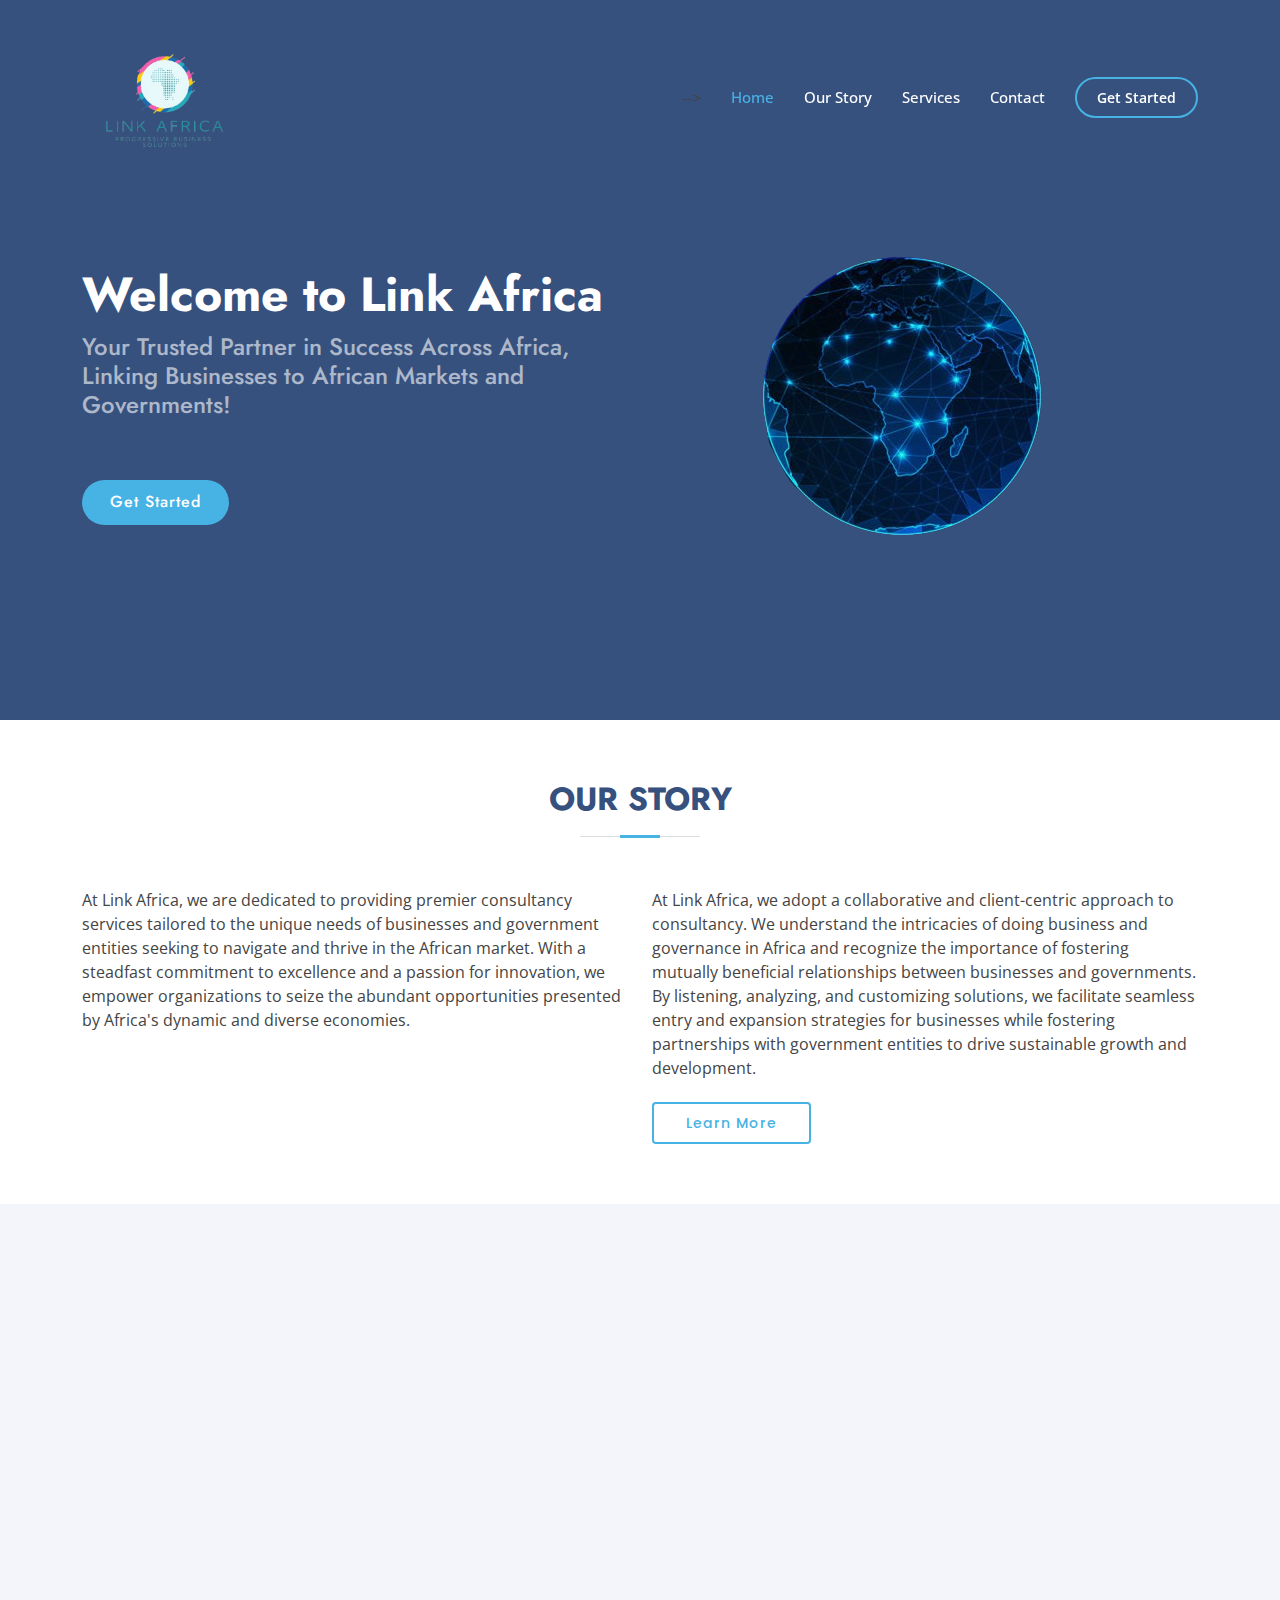
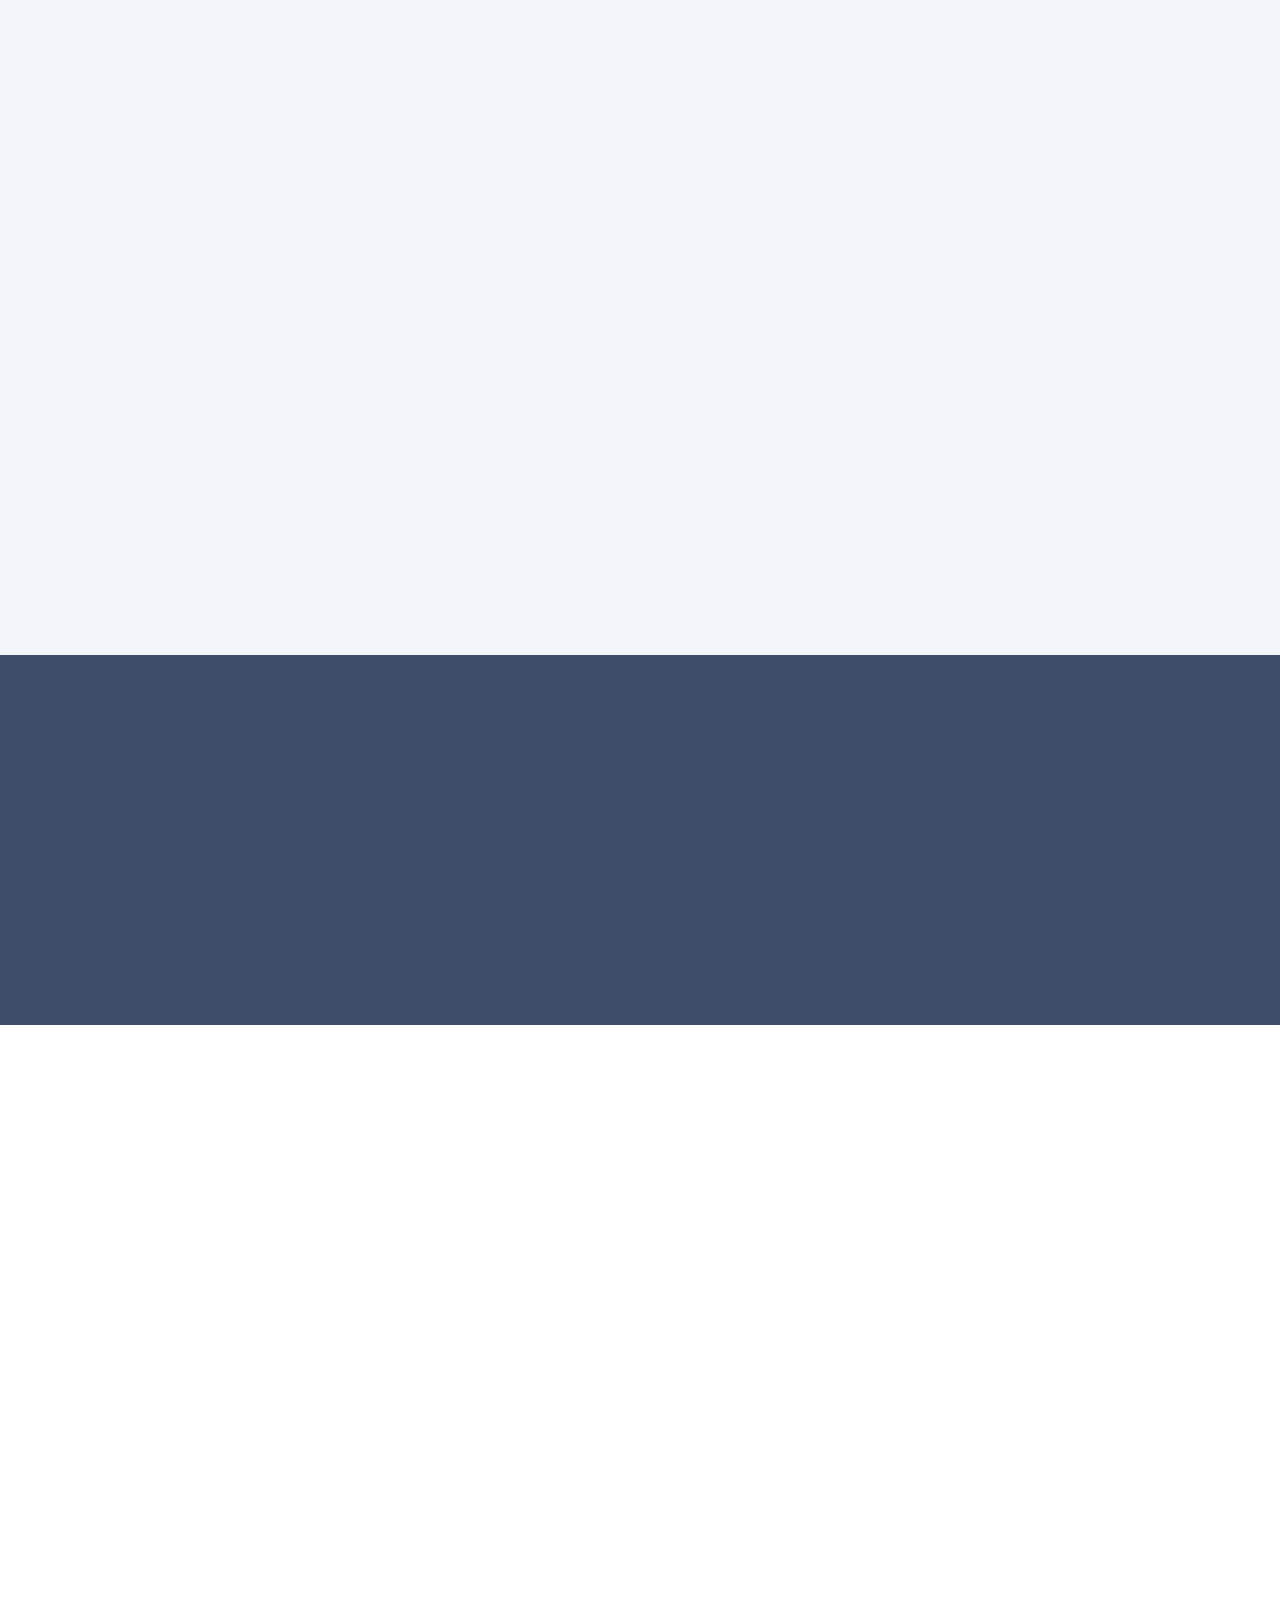
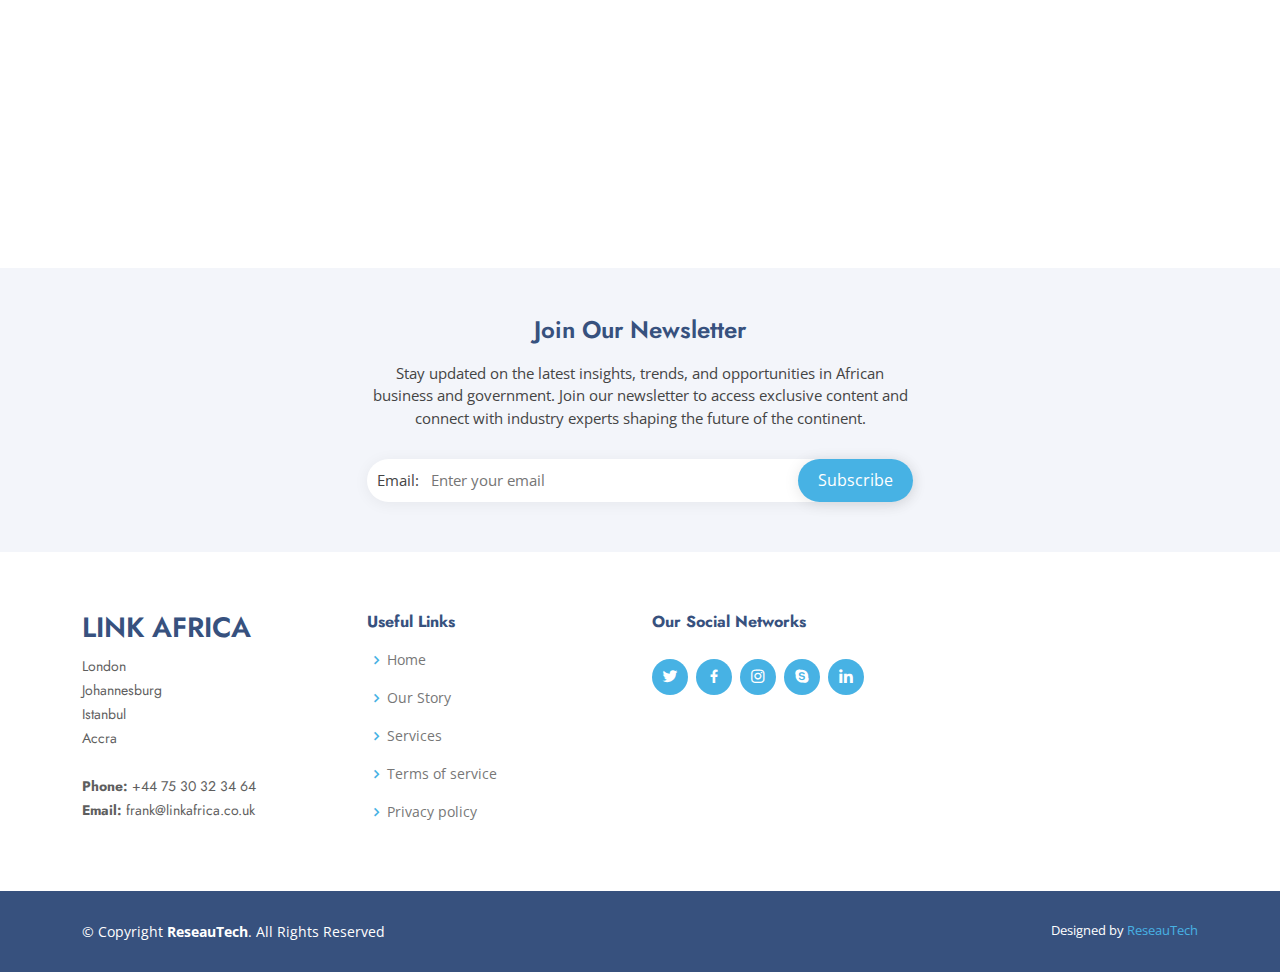
==== commit 1f1ccc44: "new website" ====
--- a/index.html
+++ b/index.html
@@ -50,25 +50,6 @@
           <li><a class="nav-link scrollto active" href="#hero">Home</a></li>
           <li><a class="nav-link scrollto" href="#about">Our Story</a></li>
           <li><a class="nav-link scrollto" href="#services">Services</a></li>
-          <li><a class="nav-link   scrollto" href="#portfolio">Portfolio</a></li>
-          <li><a class="nav-link scrollto" href="#team">Team</a></li>
-          <li class="dropdown"><a href="#"><span>Drop Down</span> <i class="bi bi-chevron-down"></i></a>
-            <ul>
-              <li><a href="#">Drop Down 1</a></li>
-              <li class="dropdown"><a href="#"><span>Deep Drop Down</span> <i class="bi bi-chevron-right"></i></a>
-                <ul>
-                  <li><a href="#">Deep Drop Down 1</a></li>
-                  <li><a href="#">Deep Drop Down 2</a></li>
-                  <li><a href="#">Deep Drop Down 3</a></li>
-                  <li><a href="#">Deep Drop Down 4</a></li>
-                  <li><a href="#">Deep Drop Down 5</a></li>
-                </ul>
-              </li>
-              <li><a href="#">Drop Down 2</a></li>
-              <li><a href="#">Drop Down 3</a></li>
-              <li><a href="#">Drop Down 4</a></li>
-            </ul>
-          </li>
           <li><a class="nav-link scrollto" href="#contact">Contact</a></li>
           <li><a class="getstarted scrollto" href="#about">Get Started</a></li>
         </ul>
@@ -89,7 +70,6 @@
           </h2>
           <div class="d-flex justify-content-center justify-content-lg-start">
             <a href="#about" class="btn-get-started scrollto">Get Started</a>
-            <a href="https://www.youtube.com/watch?v=jDDaplaOz7Q" class="glightbox btn-watch-video"><i class="bi bi-play-circle"></i><span>Watch Video</span></a>
           </div>
         </div>
         <div class="col-lg-6 order-1 order-lg-2 hero-img" data-aos="zoom-in" data-aos-delay="200">
@@ -151,32 +131,33 @@
           <div class="col-xl-3 col-md-6 d-flex align-items-stretch" data-aos="zoom-in" data-aos-delay="100">
             <div class="icon-box">
               <div class="icon"><i class="bx bxl-dribbble"></i></div>
-              <h4><a href="">Lorem Ipsum</a></h4>
-              <p>Voluptatum deleniti atque corrupti quos dolores et quas molestias excepturi</p>
+              <h4><a href="">Expertise</a></h4>
+              <p>Our team comprises industry experts with a deep understanding of Africa's business and government landscape and a proven track record of delivering exceptional results across the continent.</p>
             </div>
           </div>
 
           <div class="col-xl-3 col-md-6 d-flex align-items-stretch mt-4 mt-md-0" data-aos="zoom-in" data-aos-delay="200">
             <div class="icon-box">
               <div class="icon"><i class="bx bx-file"></i></div>
-              <h4><a href="">Sed ut perspici</a></h4>
-              <p>Duis aute irure dolor in reprehenderit in voluptate velit esse cillum dolore</p>
+              <h4><a href="">Partnerships</a></h4>
+              <p>We leverage our extensive networks and strategic alliances to connect businesses with African markets and facilitate collaborations between businesses and governments to drive economic growth and development.</p>
             </div>
           </div>
 
           <div class="col-xl-3 col-md-6 d-flex align-items-stretch mt-4 mt-xl-0" data-aos="zoom-in" data-aos-delay="300">
             <div class="icon-box">
               <div class="icon"><i class="bx bx-tachometer"></i></div>
-              <h4><a href="">Magni Dolores</a></h4>
-              <p>Excepteur sint occaecat cupidatat non proident, sunt in culpa qui officia</p>
+              <h4><a href="">Innovation</a></h4>
+              <p>- We stay at the forefront of emerging trends and technologies, leveraging innovative approaches to unlock new opportunities and drive competitive advantage for our clients in Africa.
+                - Impact: Our consultancy services are designed to create lasting impact, not only for our clients but also for the communities and economies in which they operate, fostering sustainable growth and prosperity across Africa.</p>
             </div>
           </div>
 
           <div class="col-xl-3 col-md-6 d-flex align-items-stretch mt-4 mt-xl-0" data-aos="zoom-in" data-aos-delay="400">
             <div class="icon-box">
               <div class="icon"><i class="bx bx-layer"></i></div>
-              <h4><a href="">Nemo Enim</a></h4>
-              <p>At vero eos et accusamus et iusto odio dignissimos ducimus qui blanditiis</p>
+              <h4><a href="">Diversity and Inclusion</a></h4>
+              <p>We are committed to fostering diversity and inclusion within our team and in the projects we undertake. We believe that diverse perspectives lead to better outcomes and solutions. By embracing diversity in all its forms - including cultural, gender, and regional diversity - we ensure that our strategies are comprehensive and reflective of the varied needs and aspirations of the African continent. Our inclusive approach not only enriches our work but also contributes to building more resilient and equitable societies across Africa.</p>
             </div>
           </div>
 
@@ -192,7 +173,7 @@
         <div class="row">
           <div class="col-lg-9 text-center text-lg-start">
             <h3>Call To Action</h3>
-            <p> Duis aute irure dolor in reprehenderit in voluptate velit esse cillum dolore eu fugiat nulla pariatur. Excepteur sint occaecat cupidatat non proident, sunt in culpa qui officia deserunt mollit anim id est laborum.</p>
+            <p>Ready to unlock new opportunities and drive growth in Africa? Contact us today to harness the expertise, partnerships, and innovation needed to make a lasting impact on your business and the continent's development.</p>
           </div>
           <div class="col-lg-3 cta-btn-container text-center">
             <a class="cta-btn align-middle" href="#">Call To Action</a>
@@ -203,324 +184,16 @@
     </section><!-- End Cta Section -->
 
     <!-- ======= Portfolio Section ======= -->
-    <section id="portfolio" class="portfolio">
-      <div class="container" data-aos="fade-up">
-
-        <div class="section-title">
-          <h2>Portfolio</h2>
-          <p>Magnam dolores commodi suscipit. Necessitatibus eius consequatur ex aliquid fuga eum quidem. Sit sint consectetur velit. Quisquam quos quisquam cupiditate. Et nemo qui impedit suscipit alias ea. Quia fugiat sit in iste officiis commodi quidem hic quas.</p>
-        </div>
-
-        <ul id="portfolio-flters" class="d-flex justify-content-center" data-aos="fade-up" data-aos-delay="100">
-          <li data-filter="*" class="filter-active">All</li>
-          <li data-filter=".filter-app">App</li>
-          <li data-filter=".filter-card">Card</li>
-          <li data-filter=".filter-web">Web</li>
-        </ul>
-
-        <div class="row portfolio-container" data-aos="fade-up" data-aos-delay="200">
-
-          <div class="col-lg-4 col-md-6 portfolio-item filter-app">
-            <div class="portfolio-img"><img src="assets/img/portfolio/portfolio-1.jpg" class="img-fluid" alt=""></div>
-            <div class="portfolio-info">
-              <h4>App 1</h4>
-              <p>App</p>
-              <a href="assets/img/portfolio/portfolio-1.jpg" data-gallery="portfolioGallery" class="portfolio-lightbox preview-link" title="App 1"><i class="bx bx-plus"></i></a>
-              <a href="portfolio-details.html" class="details-link" title="More Details"><i class="bx bx-link"></i></a>
-            </div>
-          </div>
-
-          <div class="col-lg-4 col-md-6 portfolio-item filter-web">
-            <div class="portfolio-img"><img src="assets/img/portfolio/portfolio-2.jpg" class="img-fluid" alt=""></div>
-            <div class="portfolio-info">
-              <h4>Web 3</h4>
-              <p>Web</p>
-              <a href="assets/img/portfolio/portfolio-2.jpg" data-gallery="portfolioGallery" class="portfolio-lightbox preview-link" title="Web 3"><i class="bx bx-plus"></i></a>
-              <a href="portfolio-details.html" class="details-link" title="More Details"><i class="bx bx-link"></i></a>
-            </div>
-          </div>
-
-          <div class="col-lg-4 col-md-6 portfolio-item filter-app">
-            <div class="portfolio-img"><img src="assets/img/portfolio/portfolio-3.jpg" class="img-fluid" alt=""></div>
-            <div class="portfolio-info">
-              <h4>App 2</h4>
-              <p>App</p>
-              <a href="assets/img/portfolio/portfolio-3.jpg" data-gallery="portfolioGallery" class="portfolio-lightbox preview-link" title="App 2"><i class="bx bx-plus"></i></a>
-              <a href="portfolio-details.html" class="details-link" title="More Details"><i class="bx bx-link"></i></a>
-            </div>
-          </div>
-
-          <div class="col-lg-4 col-md-6 portfolio-item filter-card">
-            <div class="portfolio-img"><img src="assets/img/portfolio/portfolio-4.jpg" class="img-fluid" alt=""></div>
-            <div class="portfolio-info">
-              <h4>Card 2</h4>
-              <p>Card</p>
-              <a href="assets/img/portfolio/portfolio-4.jpg" data-gallery="portfolioGallery" class="portfolio-lightbox preview-link" title="Card 2"><i class="bx bx-plus"></i></a>
-              <a href="portfolio-details.html" class="details-link" title="More Details"><i class="bx bx-link"></i></a>
-            </div>
-          </div>
-
-          <div class="col-lg-4 col-md-6 portfolio-item filter-web">
-            <div class="portfolio-img"><img src="assets/img/portfolio/portfolio-5.jpg" class="img-fluid" alt=""></div>
-            <div class="portfolio-info">
-              <h4>Web 2</h4>
-              <p>Web</p>
-              <a href="assets/img/portfolio/portfolio-5.jpg" data-gallery="portfolioGallery" class="portfolio-lightbox preview-link" title="Web 2"><i class="bx bx-plus"></i></a>
-              <a href="portfolio-details.html" class="details-link" title="More Details"><i class="bx bx-link"></i></a>
-            </div>
-          </div>
-
-          <div class="col-lg-4 col-md-6 portfolio-item filter-app">
-            <div class="portfolio-img"><img src="assets/img/portfolio/portfolio-6.jpg" class="img-fluid" alt=""></div>
-            <div class="portfolio-info">
-              <h4>App 3</h4>
-              <p>App</p>
-              <a href="assets/img/portfolio/portfolio-6.jpg" data-gallery="portfolioGallery" class="portfolio-lightbox preview-link" title="App 3"><i class="bx bx-plus"></i></a>
-              <a href="portfolio-details.html" class="details-link" title="More Details"><i class="bx bx-link"></i></a>
-            </div>
-          </div>
-
-          <div class="col-lg-4 col-md-6 portfolio-item filter-card">
-            <div class="portfolio-img"><img src="assets/img/portfolio/portfolio-7.jpg" class="img-fluid" alt=""></div>
-            <div class="portfolio-info">
-              <h4>Card 1</h4>
-              <p>Card</p>
-              <a href="assets/img/portfolio/portfolio-7.jpg" data-gallery="portfolioGallery" class="portfolio-lightbox preview-link" title="Card 1"><i class="bx bx-plus"></i></a>
-              <a href="portfolio-details.html" class="details-link" title="More Details"><i class="bx bx-link"></i></a>
-            </div>
-          </div>
-
-          <div class="col-lg-4 col-md-6 portfolio-item filter-card">
-            <div class="portfolio-img"><img src="assets/img/portfolio/portfolio-8.jpg" class="img-fluid" alt=""></div>
-            <div class="portfolio-info">
-              <h4>Card 3</h4>
-              <p>Card</p>
-              <a href="assets/img/portfolio/portfolio-8.jpg" data-gallery="portfolioGallery" class="portfolio-lightbox preview-link" title="Card 3"><i class="bx bx-plus"></i></a>
-              <a href="portfolio-details.html" class="details-link" title="More Details"><i class="bx bx-link"></i></a>
-            </div>
-          </div>
-
-          <div class="col-lg-4 col-md-6 portfolio-item filter-web">
-            <div class="portfolio-img"><img src="assets/img/portfolio/portfolio-9.jpg" class="img-fluid" alt=""></div>
-            <div class="portfolio-info">
-              <h4>Web 3</h4>
-              <p>Web</p>
-              <a href="assets/img/portfolio/portfolio-9.jpg" data-gallery="portfolioGallery" class="portfolio-lightbox preview-link" title="Web 3"><i class="bx bx-plus"></i></a>
-              <a href="portfolio-details.html" class="details-link" title="More Details"><i class="bx bx-link"></i></a>
-            </div>
-          </div>
-
-        </div>
-
-      </div>
-    </section><!-- End Portfolio Section -->
+    <!-- End Portfolio Section -->
 
     <!-- ======= Team Section ======= -->
-    <section id="team" class="team section-bg">
-      <div class="container" data-aos="fade-up">
-
-        <div class="section-title">
-          <h2>Team</h2>
-          <p>Magnam dolores commodi suscipit. Necessitatibus eius consequatur ex aliquid fuga eum quidem. Sit sint consectetur velit. Quisquam quos quisquam cupiditate. Et nemo qui impedit suscipit alias ea. Quia fugiat sit in iste officiis commodi quidem hic quas.</p>
-        </div>
-
-        <div class="row">
-
-          <div class="col-lg-6" data-aos="zoom-in" data-aos-delay="100">
-            <div class="member d-flex align-items-start">
-              <div class="pic"><img src="assets/img/team/team-1.jpg" class="img-fluid" alt=""></div>
-              <div class="member-info">
-                <h4>Walter White</h4>
-                <span>Chief Executive Officer</span>
-                <p>Explicabo voluptatem mollitia et repellat qui dolorum quasi</p>
-                <div class="social">
-                  <a href=""><i class="ri-twitter-fill"></i></a>
-                  <a href=""><i class="ri-facebook-fill"></i></a>
-                  <a href=""><i class="ri-instagram-fill"></i></a>
-                  <a href=""> <i class="ri-linkedin-box-fill"></i> </a>
-                </div>
-              </div>
-            </div>
-          </div>
-
-          <div class="col-lg-6 mt-4 mt-lg-0" data-aos="zoom-in" data-aos-delay="200">
-            <div class="member d-flex align-items-start">
-              <div class="pic"><img src="assets/img/team/team-2.jpg" class="img-fluid" alt=""></div>
-              <div class="member-info">
-                <h4>Sarah Jhonson</h4>
-                <span>Product Manager</span>
-                <p>Aut maiores voluptates amet et quis praesentium qui senda para</p>
-                <div class="social">
-                  <a href=""><i class="ri-twitter-fill"></i></a>
-                  <a href=""><i class="ri-facebook-fill"></i></a>
-                  <a href=""><i class="ri-instagram-fill"></i></a>
-                  <a href=""> <i class="ri-linkedin-box-fill"></i> </a>
-                </div>
-              </div>
-            </div>
-          </div>
-
-          <div class="col-lg-6 mt-4" data-aos="zoom-in" data-aos-delay="300">
-            <div class="member d-flex align-items-start">
-              <div class="pic"><img src="assets/img/team/team-3.jpg" class="img-fluid" alt=""></div>
-              <div class="member-info">
-                <h4>William Anderson</h4>
-                <span>CTO</span>
-                <p>Quisquam facilis cum velit laborum corrupti fuga rerum quia</p>
-                <div class="social">
-                  <a href=""><i class="ri-twitter-fill"></i></a>
-                  <a href=""><i class="ri-facebook-fill"></i></a>
-                  <a href=""><i class="ri-instagram-fill"></i></a>
-                  <a href=""> <i class="ri-linkedin-box-fill"></i> </a>
-                </div>
-              </div>
-            </div>
-          </div>
-
-          <div class="col-lg-6 mt-4" data-aos="zoom-in" data-aos-delay="400">
-            <div class="member d-flex align-items-start">
-              <div class="pic"><img src="assets/img/team/team-4.jpg" class="img-fluid" alt=""></div>
-              <div class="member-info">
-                <h4>Amanda Jepson</h4>
-                <span>Accountant</span>
-                <p>Dolorum tempora officiis odit laborum officiis et et accusamus</p>
-                <div class="social">
-                  <a href=""><i class="ri-twitter-fill"></i></a>
-                  <a href=""><i class="ri-facebook-fill"></i></a>
-                  <a href=""><i class="ri-instagram-fill"></i></a>
-                  <a href=""> <i class="ri-linkedin-box-fill"></i> </a>
-                </div>
-              </div>
-            </div>
-          </div>
-
-        </div>
-
-      </div>
-    </section><!-- End Team Section -->
+   <!-- End Team Section -->
 
     <!-- ======= Pricing Section ======= -->
-    <section id="pricing" class="pricing">
-      <div class="container" data-aos="fade-up">
-
-        <div class="section-title">
-          <h2>Pricing</h2>
-          <p>Magnam dolores commodi suscipit. Necessitatibus eius consequatur ex aliquid fuga eum quidem. Sit sint consectetur velit. Quisquam quos quisquam cupiditate. Et nemo qui impedit suscipit alias ea. Quia fugiat sit in iste officiis commodi quidem hic quas.</p>
-        </div>
-
-        <div class="row">
-
-          <div class="col-lg-4" data-aos="fade-up" data-aos-delay="100">
-            <div class="box">
-              <h3>Free Plan</h3>
-              <h4><sup>$</sup>0<span>per month</span></h4>
-              <ul>
-                <li><i class="bx bx-check"></i> Quam adipiscing vitae proin</li>
-                <li><i class="bx bx-check"></i> Nec feugiat nisl pretium</li>
-                <li><i class="bx bx-check"></i> Nulla at volutpat diam uteera</li>
-                <li class="na"><i class="bx bx-x"></i> <span>Pharetra massa massa ultricies</span></li>
-                <li class="na"><i class="bx bx-x"></i> <span>Massa ultricies mi quis hendrerit</span></li>
-              </ul>
-              <a href="#" class="buy-btn">Get Started</a>
-            </div>
-          </div>
-
-          <div class="col-lg-4 mt-4 mt-lg-0" data-aos="fade-up" data-aos-delay="200">
-            <div class="box featured">
-              <h3>Business Plan</h3>
-              <h4><sup>$</sup>29<span>per month</span></h4>
-              <ul>
-                <li><i class="bx bx-check"></i> Quam adipiscing vitae proin</li>
-                <li><i class="bx bx-check"></i> Nec feugiat nisl pretium</li>
-                <li><i class="bx bx-check"></i> Nulla at volutpat diam uteera</li>
-                <li><i class="bx bx-check"></i> Pharetra massa massa ultricies</li>
-                <li><i class="bx bx-check"></i> Massa ultricies mi quis hendrerit</li>
-              </ul>
-              <a href="#" class="buy-btn">Get Started</a>
-            </div>
-          </div>
-
-          <div class="col-lg-4 mt-4 mt-lg-0" data-aos="fade-up" data-aos-delay="300">
-            <div class="box">
-              <h3>Developer Plan</h3>
-              <h4><sup>$</sup>49<span>per month</span></h4>
-              <ul>
-                <li><i class="bx bx-check"></i> Quam adipiscing vitae proin</li>
-                <li><i class="bx bx-check"></i> Nec feugiat nisl pretium</li>
-                <li><i class="bx bx-check"></i> Nulla at volutpat diam uteera</li>
-                <li><i class="bx bx-check"></i> Pharetra massa massa ultricies</li>
-                <li><i class="bx bx-check"></i> Massa ultricies mi quis hendrerit</li>
-              </ul>
-              <a href="#" class="buy-btn">Get Started</a>
-            </div>
-          </div>
-
-        </div>
-
-      </div>
-    </section><!-- End Pricing Section -->
+   <!-- End Pricing Section -->
 
     <!-- ======= Frequently Asked Questions Section ======= -->
-    <section id="faq" class="faq section-bg">
-      <div class="container" data-aos="fade-up">
-
-        <div class="section-title">
-          <h2>Frequently Asked Questions</h2>
-          <p>Magnam dolores commodi suscipit. Necessitatibus eius consequatur ex aliquid fuga eum quidem. Sit sint consectetur velit. Quisquam quos quisquam cupiditate. Et nemo qui impedit suscipit alias ea. Quia fugiat sit in iste officiis commodi quidem hic quas.</p>
-        </div>
-
-        <div class="faq-list">
-          <ul>
-            <li data-aos="fade-up" data-aos-delay="100">
-              <i class="bx bx-help-circle icon-help"></i> <a data-bs-toggle="collapse" class="collapse" data-bs-target="#faq-list-1">Non consectetur a erat nam at lectus urna duis? <i class="bx bx-chevron-down icon-show"></i><i class="bx bx-chevron-up icon-close"></i></a>
-              <div id="faq-list-1" class="collapse show" data-bs-parent=".faq-list">
-                <p>
-                  Feugiat pretium nibh ipsum consequat. Tempus iaculis urna id volutpat lacus laoreet non curabitur gravida. Venenatis lectus magna fringilla urna porttitor rhoncus dolor purus non.
-                </p>
-              </div>
-            </li>
-
-            <li data-aos="fade-up" data-aos-delay="200">
-              <i class="bx bx-help-circle icon-help"></i> <a data-bs-toggle="collapse" data-bs-target="#faq-list-2" class="collapsed">Feugiat scelerisque varius morbi enim nunc? <i class="bx bx-chevron-down icon-show"></i><i class="bx bx-chevron-up icon-close"></i></a>
-              <div id="faq-list-2" class="collapse" data-bs-parent=".faq-list">
-                <p>
-                  Dolor sit amet consectetur adipiscing elit pellentesque habitant morbi. Id interdum velit laoreet id donec ultrices. Fringilla phasellus faucibus scelerisque eleifend donec pretium. Est pellentesque elit ullamcorper dignissim. Mauris ultrices eros in cursus turpis massa tincidunt dui.
-                </p>
-              </div>
-            </li>
-
-            <li data-aos="fade-up" data-aos-delay="300">
-              <i class="bx bx-help-circle icon-help"></i> <a data-bs-toggle="collapse" data-bs-target="#faq-list-3" class="collapsed">Dolor sit amet consectetur adipiscing elit? <i class="bx bx-chevron-down icon-show"></i><i class="bx bx-chevron-up icon-close"></i></a>
-              <div id="faq-list-3" class="collapse" data-bs-parent=".faq-list">
-                <p>
-                  Eleifend mi in nulla posuere sollicitudin aliquam ultrices sagittis orci. Faucibus pulvinar elementum integer enim. Sem nulla pharetra diam sit amet nisl suscipit. Rutrum tellus pellentesque eu tincidunt. Lectus urna duis convallis convallis tellus. Urna molestie at elementum eu facilisis sed odio morbi quis
-                </p>
-              </div>
-            </li>
-
-            <li data-aos="fade-up" data-aos-delay="400">
-              <i class="bx bx-help-circle icon-help"></i> <a data-bs-toggle="collapse" data-bs-target="#faq-list-4" class="collapsed">Tempus quam pellentesque nec nam aliquam sem et tortor consequat? <i class="bx bx-chevron-down icon-show"></i><i class="bx bx-chevron-up icon-close"></i></a>
-              <div id="faq-list-4" class="collapse" data-bs-parent=".faq-list">
-                <p>
-                  Molestie a iaculis at erat pellentesque adipiscing commodo. Dignissim suspendisse in est ante in. Nunc vel risus commodo viverra maecenas accumsan. Sit amet nisl suscipit adipiscing bibendum est. Purus gravida quis blandit turpis cursus in.
-                </p>
-              </div>
-            </li>
-
-            <li data-aos="fade-up" data-aos-delay="500">
-              <i class="bx bx-help-circle icon-help"></i> <a data-bs-toggle="collapse" data-bs-target="#faq-list-5" class="collapsed">Tortor vitae purus faucibus ornare. Varius vel pharetra vel turpis nunc eget lorem dolor? <i class="bx bx-chevron-down icon-show"></i><i class="bx bx-chevron-up icon-close"></i></a>
-              <div id="faq-list-5" class="collapse" data-bs-parent=".faq-list">
-                <p>
-                  Laoreet sit amet cursus sit amet dictum sit amet justo. Mauris vitae ultricies leo integer malesuada nunc vel. Tincidunt eget nullam non nisi est sit amet. Turpis nunc eget lorem dolor sed. Ut venenatis tellus in metus vulputate eu scelerisque.
-                </p>
-              </div>
-            </li>
-
-          </ul>
-        </div>
-
-      </div>
-    </section><!-- End Frequently Asked Questions Section -->
+    <!-- End Frequently Asked Questions Section -->
 
     <!-- ======= Contact Section ======= -->
     <section id="contact" class="contact">
@@ -528,7 +201,7 @@
 
         <div class="section-title">
           <h2>Contact</h2>
-          <p>Magnam dolores commodi suscipit. Necessitatibus eius consequatur ex aliquid fuga eum quidem. Sit sint consectetur velit. Quisquam quos quisquam cupiditate. Et nemo qui impedit suscipit alias ea. Quia fugiat sit in iste officiis commodi quidem hic quas.</p>
+          <p></p>
         </div>
 
         <div class="row">
@@ -538,19 +211,19 @@
               <div class="address">
                 <i class="bi bi-geo-alt"></i>
                 <h4>Location:</h4>
-                <p>A108 Adam Street, New York, NY 535022</p>
+                <p>London, Johannesburg, Istanbul, Accura</p>
               </div>
 
               <div class="email">
                 <i class="bi bi-envelope"></i>
                 <h4>Email:</h4>
-                <p>info@example.com</p>
+                <p>frank@linkafrica.co.uk</p>
               </div>
 
               <div class="phone">
                 <i class="bi bi-phone"></i>
                 <h4>Call:</h4>
-                <p>+1 5589 55488 55s</p>
+                <p>+44 75 30 32 34 64</p>
               </div>
 
               <iframe src="https://www.google.com/maps/embed?pb=!1m14!1m8!1m3!1d12097.433213460943!2d-74.0062269!3d40.7101282!3m2!1i1024!2i768!4f13.1!3m3!1m2!1s0x0%3A0xb89d1fe6bc499443!2sDowntown+Conference+Center!5e0!3m2!1smk!2sbg!4v1539943755621" frameborder="0" style="border:0; width: 100%; height: 290px;" allowfullscreen></iframe>
@@ -572,11 +245,13 @@
               </div>
               <div class="form-group">
                 <label for="name">Subject</label>
-                <input type="text" class="form-control" name="subject" id="subject" required>
+                <label for="subject">Subject</label>
+                <input type="text" class="form-control" name="subject" id="subject" required placeholder="Enter the subject">
               </div>
               <div class="form-group">
                 <label for="name">Message</label>
-                <textarea class="form-control" name="message" rows="10" required></textarea>
+                <label for="message">Message</label>
+                <textarea class="form-control" name="message" id="message" rows="10" required placeholder="Enter your message"></textarea>
               </div>
               <div class="my-3">
                 <div class="loading">Loading</div>
@@ -602,9 +277,10 @@
         <div class="row justify-content-center">
           <div class="col-lg-6">
             <h4>Join Our Newsletter</h4>
-            <p>Tamen quem nulla quae legam multos aute sint culpa legam noster magna</p>
+            <p>Stay updated on the latest insights, trends, and opportunities in African business and government. Join our newsletter to access exclusive content and connect with industry experts shaping the future of the continent.</p>
             <form action="" method="post">
-              <input type="email" name="email"><input type="submit" value="Subscribe">
+                <label for="email">Email:</label>
+                <input type="email" name="email" id="email" placeholder="Enter your email"><input type="submit" value="Subscribe">
             </form>
           </div>
         </div>
@@ -616,13 +292,14 @@
         <div class="row">
 
           <div class="col-lg-3 col-md-6 footer-contact">
-            <h3>Arsha</h3>
+            <h3>Link Africa</h3>
             <p>
-              A108 Adam Street <br>
-              New York, NY 535022<br>
-              United States <br><br>
-              <strong>Phone:</strong> +1 5589 55488 55<br>
-              <strong>Email:</strong> info@example.com<br>
+              London<br>
+              Johannesburg<br>
+              Istanbul<br>
+              Accra<br><br>
+              <strong>Phone:</strong> +44 75 30 32 34 64<br>
+              <strong>Email:</strong> frank@linkafrica.co.uk<br>
             </p>
           </div>
 
@@ -630,27 +307,17 @@
             <h4>Useful Links</h4>
             <ul>
               <li><i class="bx bx-chevron-right"></i> <a href="#">Home</a></li>
-              <li><i class="bx bx-chevron-right"></i> <a href="#">About us</a></li>
+              <li><i class="bx bx-chevron-right"></i> <a href="#">Our Story</a></li>
               <li><i class="bx bx-chevron-right"></i> <a href="#">Services</a></li>
               <li><i class="bx bx-chevron-right"></i> <a href="#">Terms of service</a></li>
               <li><i class="bx bx-chevron-right"></i> <a href="#">Privacy policy</a></li>
             </ul>
           </div>
 
-          <div class="col-lg-3 col-md-6 footer-links">
-            <h4>Our Services</h4>
-            <ul>
-              <li><i class="bx bx-chevron-right"></i> <a href="#">Web Design</a></li>
-              <li><i class="bx bx-chevron-right"></i> <a href="#">Web Development</a></li>
-              <li><i class="bx bx-chevron-right"></i> <a href="#">Product Management</a></li>
-              <li><i class="bx bx-chevron-right"></i> <a href="#">Marketing</a></li>
-              <li><i class="bx bx-chevron-right"></i> <a href="#">Graphic Design</a></li>
-            </ul>
-          </div>
-
+      
           <div class="col-lg-3 col-md-6 footer-links">
             <h4>Our Social Networks</h4>
-            <p>Cras fermentum odio eu feugiat lide par naso tierra videa magna derita valies</p>
+            <p></p>
             <div class="social-links mt-3">
               <a href="#" class="twitter"><i class="bx bxl-twitter"></i></a>
               <a href="#" class="facebook"><i class="bx bxl-facebook"></i></a>
@@ -666,14 +333,14 @@
 
     <div class="container footer-bottom clearfix">
       <div class="copyright">
-        &copy; Copyright <strong><span>Arsha</span></strong>. All Rights Reserved
+        &copy; Copyright <strong><span>ReseauTech</span></strong>. All Rights Reserved
       </div>
       <div class="credits">
         <!-- All the links in the footer should remain intact. -->
         <!-- You can delete the links only if you purchased the pro version. -->
         <!-- Licensing information: https://bootstrapmade.com/license/ -->
         <!-- Purchase the pro version with working PHP/AJAX contact form: https://bootstrapmade.com/arsha-free-bootstrap-html-template-corporate/ -->
-        Designed by <a href="https://bootstrapmade.com/">BootstrapMade</a>
+        Designed by <a href="https://bootstrapmade.com/">ReseauTech</a>
       </div>
     </div>
   </footer><!-- End Footer -->
